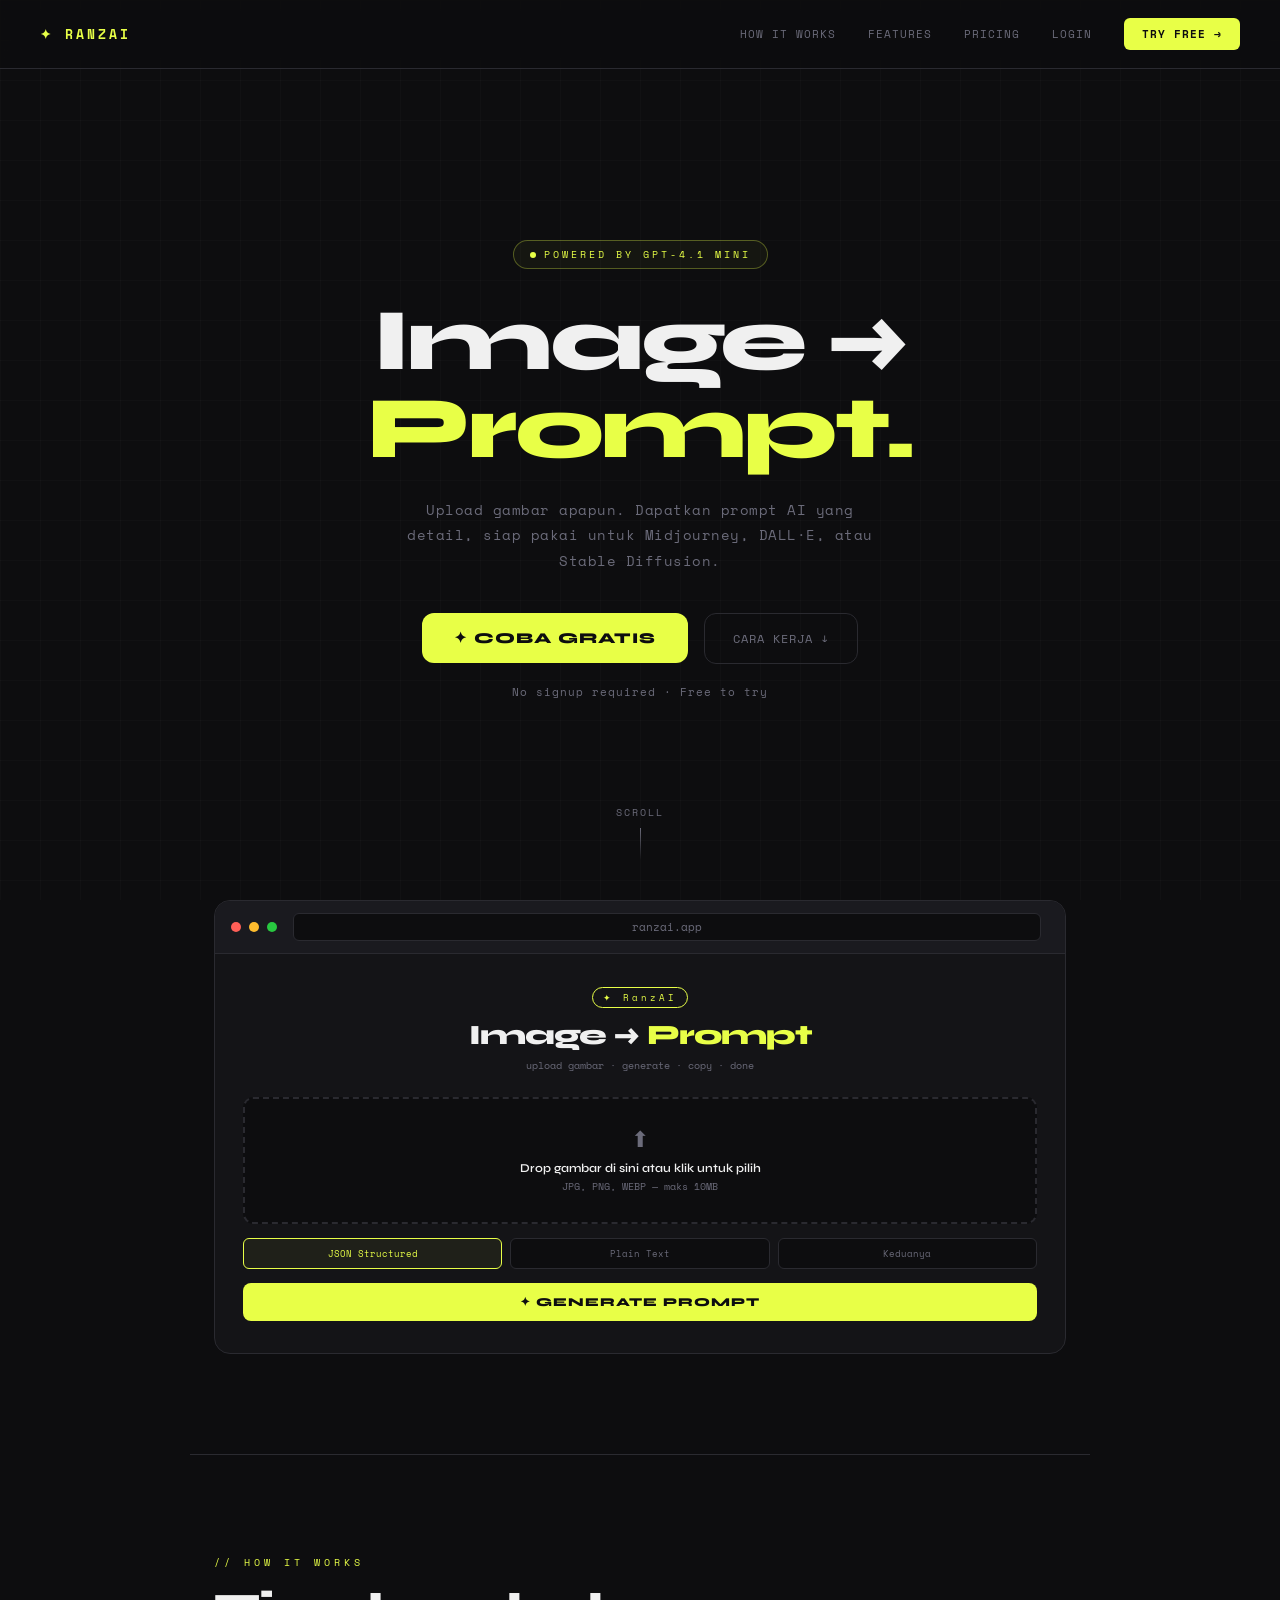
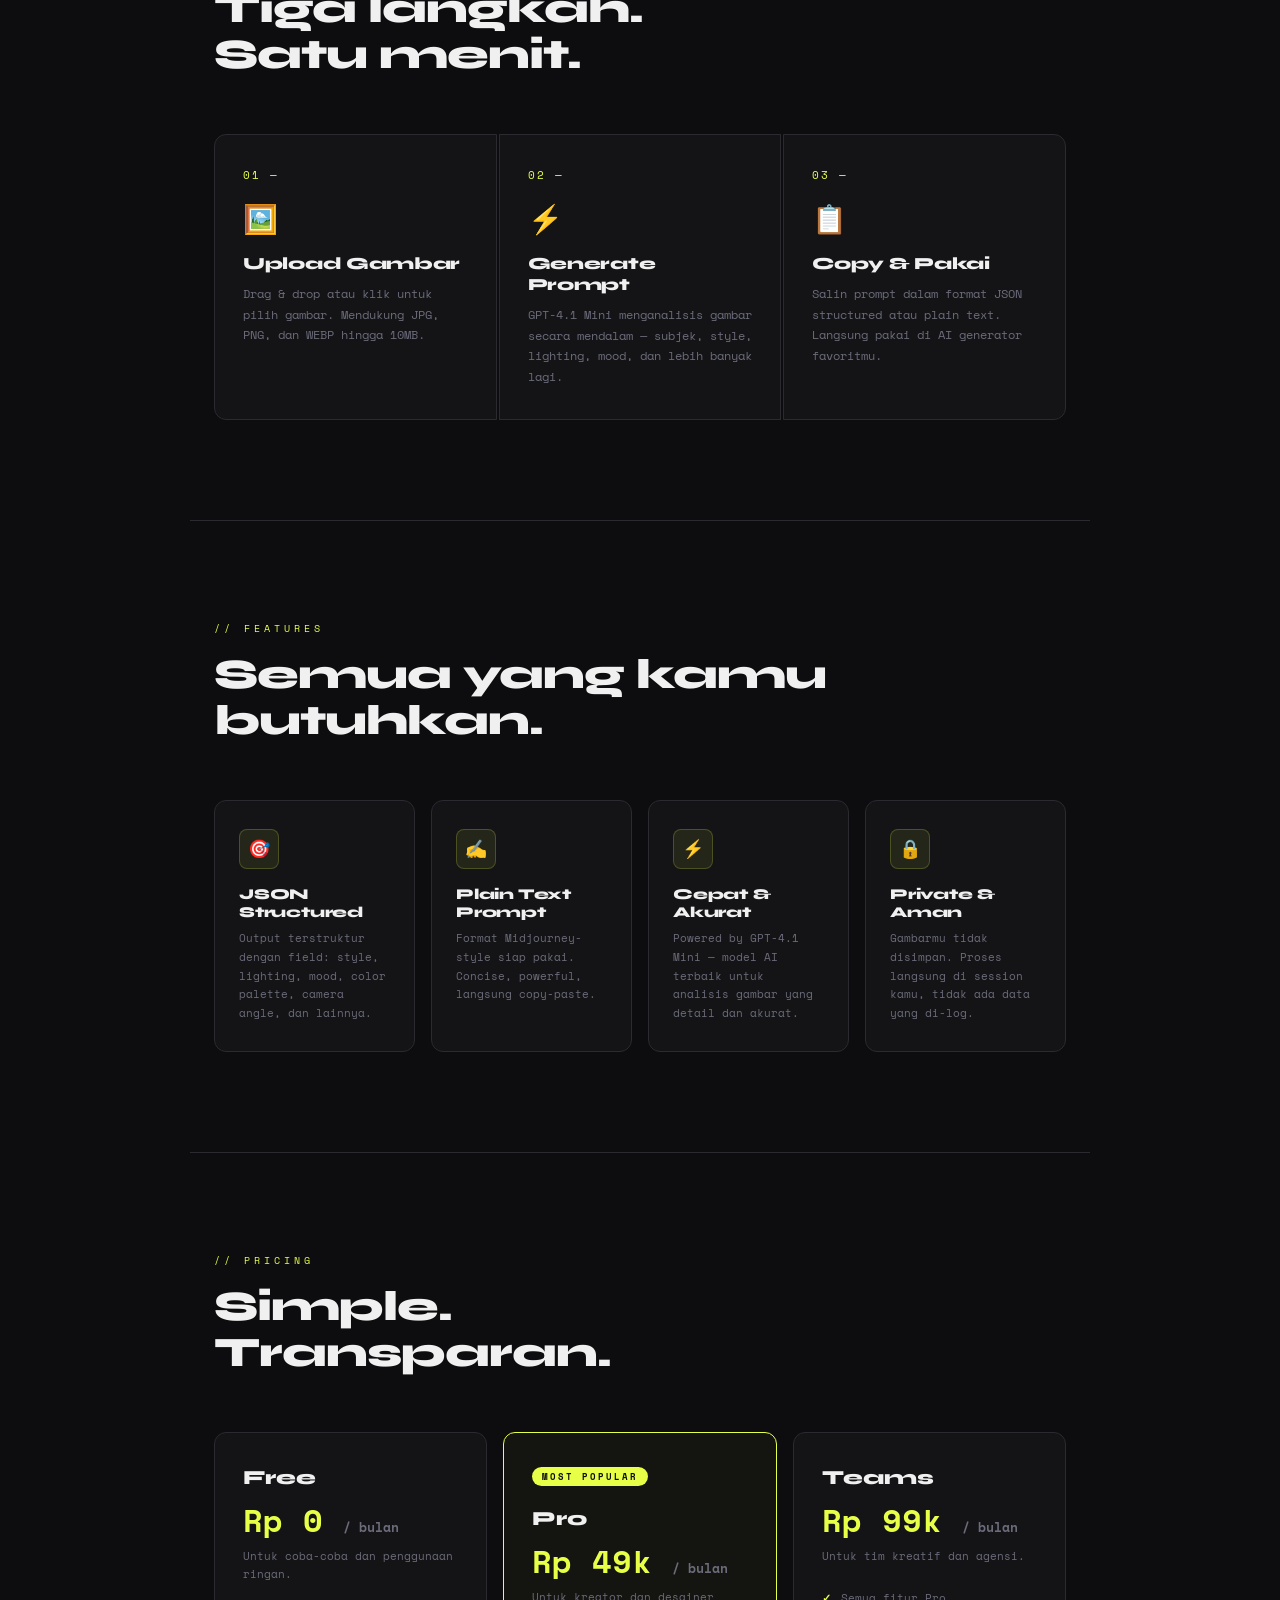
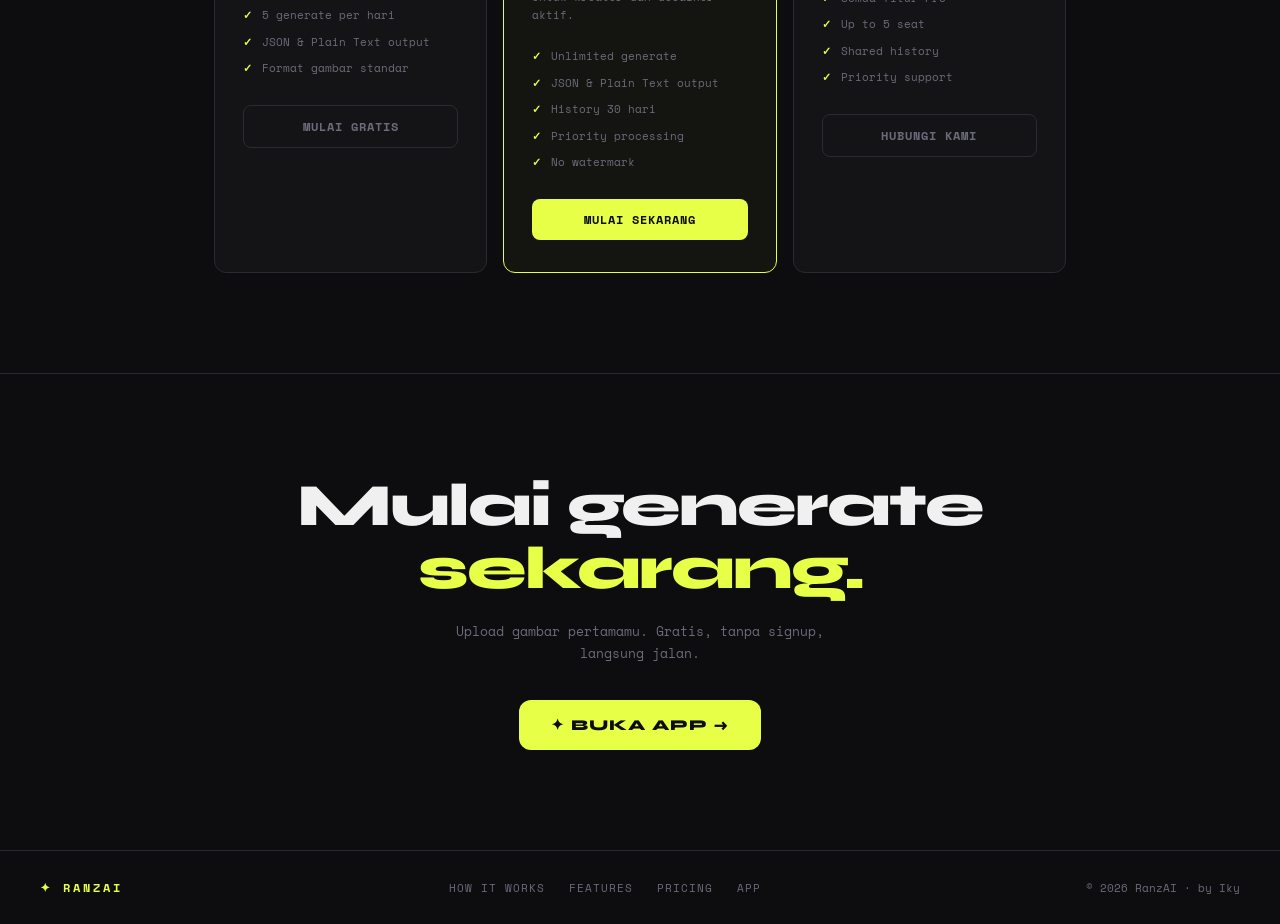
==== index.html @ b943809e "Update branding from Claude Vision to GPT-4.1 Mini" ====
<!DOCTYPE html>
<html lang="id">
<head>
<meta charset="UTF-8">
<meta name="viewport" content="width=device-width, initial-scale=1.0">
<title>RanzAI — Image Prompt Generator</title>
<link href="https://fonts.googleapis.com/css2?family=Space+Mono:wght@400;700&family=Syne:wght@400;600;800&display=swap" rel="stylesheet">
<style>
  *, *::before, *::after { box-sizing: border-box; margin: 0; padding: 0; }

  :root {
    --bg: #0d0d0f;
    --surface: #141417;
    --border: #2a2a30;
    --accent: #e8ff47;
    --text: #f0f0f0;
    --muted: #6b6b7a;
    --radius: 12px;
  }

  html { scroll-behavior: smooth; }

  body {
    background: var(--bg);
    color: var(--text);
    font-family: 'Syne', sans-serif;
    min-height: 100vh;
    overflow-x: hidden;
  }

  body::before {
    content: '';
    position: fixed;
    inset: 0;
    background-image:
      linear-gradient(rgba(255,255,255,.02) 1px, transparent 1px),
      linear-gradient(90deg, rgba(255,255,255,.02) 1px, transparent 1px);
    background-size: 40px 40px;
    pointer-events: none;
    z-index: 0;
  }

  /* NAV */
  nav {
    position: fixed;
    top: 0; left: 0; right: 0;
    z-index: 100;
    display: flex;
    align-items: center;
    justify-content: space-between;
    padding: 18px 40px;
    background: rgba(13,13,15,.85);
    backdrop-filter: blur(12px);
    border-bottom: 1px solid var(--border);
  }

  .nav-logo {
    font-family: 'Space Mono', monospace;
    font-size: 13px;
    font-weight: 700;
    letter-spacing: 3px;
    color: var(--accent);
    text-decoration: none;
    text-transform: uppercase;
  }

  .nav-links {
    display: flex;
    align-items: center;
    gap: 32px;
  }

  .nav-links a {
    font-family: 'Space Mono', monospace;
    font-size: 11px;
    letter-spacing: 1px;
    color: var(--muted);
    text-decoration: none;
    text-transform: uppercase;
    transition: color .2s;
  }

  .nav-links a:hover { color: var(--text); }

  .nav-cta {
    font-family: 'Space Mono', monospace;
    font-size: 11px;
    letter-spacing: 1px;
    background: var(--accent);
    color: #0d0d0f !important;
    padding: 8px 18px;
    border-radius: 6px;
    text-decoration: none;
    font-weight: 700;
    text-transform: uppercase;
    transition: background .2s, transform .15s;
  }

  .nav-cta:hover { background: #d4eb3a !important; transform: translateY(-1px); }

  .nav-login {
    font-family: 'Space Mono', monospace;
    font-size: 11px;
    letter-spacing: 1px;
    color: var(--muted);
    text-decoration: none;
    text-transform: uppercase;
    transition: color .2s;
  }

  .nav-login:hover { color: var(--text); }

  /* HERO */
  .hero {
    position: relative;
    z-index: 1;
    min-height: 100vh;
    display: flex;
    flex-direction: column;
    align-items: center;
    justify-content: center;
    text-align: center;
    padding: 120px 20px 80px;
  }

  .hero-badge {
    display: inline-flex;
    align-items: center;
    gap: 8px;
    font-family: 'Space Mono', monospace;
    font-size: 10px;
    letter-spacing: 3px;
    color: var(--accent);
    border: 1px solid rgba(232,255,71,.3);
    padding: 6px 16px;
    border-radius: 20px;
    margin-bottom: 28px;
    text-transform: uppercase;
    background: rgba(232,255,71,.04);
  }

  .hero-badge::before {
    content: '';
    width: 6px; height: 6px;
    background: var(--accent);
    border-radius: 50%;
    animation: pulse 2s ease-in-out infinite;
  }

  @keyframes pulse {
    0%, 100% { opacity: 1; transform: scale(1); }
    50% { opacity: .4; transform: scale(.7); }
  }

  h1 {
    font-size: clamp(42px, 9vw, 88px);
    font-weight: 800;
    line-height: 1.0;
    letter-spacing: -3px;
    margin-bottom: 24px;
  }

  h1 em {
    font-style: normal;
    color: var(--accent);
    position: relative;
    display: inline-block;
  }

  /* Strikethrough arrow on "Image" */
  .hero-sub {
    font-family: 'Space Mono', monospace;
    font-size: 14px;
    color: var(--muted);
    line-height: 1.8;
    max-width: 480px;
    margin: 0 auto 40px;
    letter-spacing: .5px;
  }

  .hero-actions {
    display: flex;
    align-items: center;
    gap: 16px;
    flex-wrap: wrap;
    justify-content: center;
  }

  .btn-primary {
    display: inline-flex;
    align-items: center;
    gap: 10px;
    background: var(--accent);
    color: #0d0d0f;
    border: none;
    border-radius: var(--radius);
    padding: 16px 32px;
    font-family: 'Syne', sans-serif;
    font-size: 15px;
    font-weight: 800;
    letter-spacing: 1px;
    text-decoration: none;
    text-transform: uppercase;
    cursor: pointer;
    transition: background .2s, transform .15s;
  }

  .btn-primary:hover { background: #d4eb3a; transform: translateY(-2px); }

  .btn-ghost {
    display: inline-flex;
    align-items: center;
    gap: 8px;
    background: transparent;
    color: var(--muted);
    border: 1px solid var(--border);
    border-radius: var(--radius);
    padding: 16px 28px;
    font-family: 'Space Mono', monospace;
    font-size: 12px;
    letter-spacing: 1px;
    text-decoration: none;
    text-transform: uppercase;
    transition: border-color .2s, color .2s;
  }

  .btn-ghost:hover { border-color: var(--accent); color: var(--accent); }

  .hero-note {
    margin-top: 20px;
    font-family: 'Space Mono', monospace;
    font-size: 11px;
    color: var(--muted);
    letter-spacing: 1px;
  }

  /* SCROLL INDICATOR */
  .scroll-hint {
    position: absolute;
    bottom: 40px;
    left: 50%;
    transform: translateX(-50%);
    display: flex;
    flex-direction: column;
    align-items: center;
    gap: 8px;
    font-family: 'Space Mono', monospace;
    font-size: 10px;
    letter-spacing: 2px;
    color: var(--muted);
    text-transform: uppercase;
    animation: bob 2.5s ease-in-out infinite;
  }

  @keyframes bob {
    0%, 100% { transform: translateX(-50%) translateY(0); }
    50% { transform: translateX(-50%) translateY(6px); }
  }

  .scroll-hint::after {
    content: '';
    width: 1px;
    height: 32px;
    background: linear-gradient(to bottom, var(--muted), transparent);
  }

  /* SECTION */
  section {
    position: relative;
    z-index: 1;
    max-width: 900px;
    margin: 0 auto;
    padding: 100px 24px;
  }

  .section-label {
    font-family: 'Space Mono', monospace;
    font-size: 10px;
    letter-spacing: 4px;
    color: var(--accent);
    text-transform: uppercase;
    margin-bottom: 16px;
  }

  .section-title {
    font-size: clamp(28px, 4vw, 42px);
    font-weight: 800;
    letter-spacing: -1px;
    line-height: 1.1;
    margin-bottom: 56px;
  }

  /* HOW IT WORKS */
  .steps {
    display: grid;
    grid-template-columns: repeat(auto-fit, minmax(220px, 1fr));
    gap: 2px;
  }

  .step {
    background: var(--surface);
    border: 1px solid var(--border);
    padding: 32px 28px;
    position: relative;
    transition: border-color .2s;
  }

  .step:first-child { border-radius: var(--radius) 0 0 var(--radius); }
  .step:last-child { border-radius: 0 var(--radius) var(--radius) 0; }

  .step:hover { border-color: rgba(232,255,71,.3); }

  .step-num {
    font-family: 'Space Mono', monospace;
    font-size: 11px;
    letter-spacing: 2px;
    color: var(--accent);
    margin-bottom: 20px;
    display: block;
  }

  .step-icon {
    font-size: 28px;
    margin-bottom: 16px;
    display: block;
  }

  .step h3 {
    font-size: 17px;
    font-weight: 800;
    margin-bottom: 10px;
    letter-spacing: -.3px;
  }

  .step p {
    font-family: 'Space Mono', monospace;
    font-size: 12px;
    color: var(--muted);
    line-height: 1.7;
  }

  /* DIVIDER */
  .divider {
    position: relative;
    z-index: 1;
    height: 1px;
    background: var(--border);
    max-width: 900px;
    margin: 0 auto;
  }

  /* FEATURES */
  .features {
    display: grid;
    grid-template-columns: repeat(auto-fit, minmax(200px, 1fr));
    gap: 16px;
  }

  .feature {
    background: var(--surface);
    border: 1px solid var(--border);
    border-radius: var(--radius);
    padding: 28px 24px;
    transition: border-color .2s, transform .2s;
  }

  .feature:hover {
    border-color: rgba(232,255,71,.25);
    transform: translateY(-3px);
  }

  .feature-icon {
    width: 40px; height: 40px;
    background: rgba(232,255,71,.08);
    border: 1px solid rgba(232,255,71,.2);
    border-radius: 8px;
    display: flex;
    align-items: center;
    justify-content: center;
    font-size: 18px;
    margin-bottom: 16px;
  }

  .feature h3 {
    font-size: 15px;
    font-weight: 800;
    margin-bottom: 8px;
    letter-spacing: -.2px;
  }

  .feature p {
    font-family: 'Space Mono', monospace;
    font-size: 11px;
    color: var(--muted);
    line-height: 1.7;
  }

  /* PREVIEW / MOCKUP */
  .mockup-wrap {
    margin-top: 0;
    background: var(--surface);
    border: 1px solid var(--border);
    border-radius: 16px;
    overflow: hidden;
  }

  .mockup-bar {
    display: flex;
    align-items: center;
    gap: 8px;
    padding: 12px 16px;
    border-bottom: 1px solid var(--border);
    background: #1a1a1f;
  }

  .mockup-dot {
    width: 10px; height: 10px;
    border-radius: 50%;
  }

  .mockup-dot:nth-child(1) { background: #ff5f57; }
  .mockup-dot:nth-child(2) { background: #febc2e; }
  .mockup-dot:nth-child(3) { background: #28c840; }

  .mockup-url {
    flex: 1;
    background: #0d0d0f;
    border: 1px solid var(--border);
    border-radius: 6px;
    padding: 5px 12px;
    font-family: 'Space Mono', monospace;
    font-size: 11px;
    color: var(--muted);
    text-align: center;
    margin: 0 8px;
  }

  .mockup-body {
    padding: 32px 28px;
  }

  .mock-header {
    text-align: center;
    margin-bottom: 24px;
  }

  .mock-badge {
    display: inline-block;
    font-family: 'Space Mono', monospace;
    font-size: 9px;
    letter-spacing: 3px;
    color: var(--accent);
    border: 1px solid var(--accent);
    padding: 3px 10px;
    border-radius: 20px;
    margin-bottom: 10px;
  }

  .mock-title {
    font-size: 28px;
    font-weight: 800;
    letter-spacing: -1px;
  }

  .mock-title span { color: var(--accent); }

  .mock-sub {
    font-family: 'Space Mono', monospace;
    font-size: 10px;
    color: var(--muted);
    margin-top: 6px;
  }

  .mock-upload {
    background: #0d0d0f;
    border: 2px dashed var(--border);
    border-radius: 10px;
    padding: 28px;
    text-align: center;
    margin-bottom: 14px;
  }

  .mock-upload-icon {
    font-size: 22px;
    margin-bottom: 8px;
    display: block;
    color: var(--muted);
  }

  .mock-upload-text {
    font-size: 12px;
    font-weight: 600;
    color: var(--text);
    margin-bottom: 4px;
  }

  .mock-upload-hint {
    font-family: 'Space Mono', monospace;
    font-size: 10px;
    color: var(--muted);
  }

  .mock-formats {
    display: flex;
    gap: 8px;
    margin-bottom: 14px;
  }

  .mock-fmt {
    flex: 1;
    background: #0d0d0f;
    border: 1px solid var(--border);
    border-radius: 6px;
    padding: 8px;
    font-family: 'Space Mono', monospace;
    font-size: 9px;
    color: var(--muted);
    text-align: center;
  }

  .mock-fmt.active {
    border-color: var(--accent);
    color: var(--accent);
    background: rgba(232,255,71,.05);
  }

  .mock-btn {
    width: 100%;
    background: var(--accent);
    color: #0d0d0f;
    border: none;
    border-radius: 8px;
    padding: 12px;
    font-family: 'Syne', sans-serif;
    font-size: 12px;
    font-weight: 800;
    letter-spacing: 1px;
    text-transform: uppercase;
    text-align: center;
  }

  /* PRICING */
  .pricing-grid {
    display: grid;
    grid-template-columns: repeat(auto-fit, minmax(240px, 1fr));
    gap: 16px;
  }

  .price-card {
    background: var(--surface);
    border: 1px solid var(--border);
    border-radius: var(--radius);
    padding: 32px 28px;
    position: relative;
    transition: border-color .2s;
  }

  .price-card.featured {
    border-color: var(--accent);
    background: rgba(232,255,71,.03);
  }

  .price-tag {
    display: inline-block;
    font-family: 'Space Mono', monospace;
    font-size: 9px;
    letter-spacing: 2px;
    background: var(--accent);
    color: #0d0d0f;
    padding: 3px 10px;
    border-radius: 20px;
    margin-bottom: 20px;
    text-transform: uppercase;
    font-weight: 700;
  }

  .price-name {
    font-size: 20px;
    font-weight: 800;
    margin-bottom: 6px;
  }

  .price-amount {
    font-family: 'Space Mono', monospace;
    font-size: 32px;
    font-weight: 700;
    color: var(--accent);
    margin-bottom: 4px;
  }

  .price-amount span {
    font-size: 13px;
    color: var(--muted);
  }

  .price-desc {
    font-family: 'Space Mono', monospace;
    font-size: 11px;
    color: var(--muted);
    margin-bottom: 24px;
    line-height: 1.6;
  }

  .price-features {
    list-style: none;
    display: flex;
    flex-direction: column;
    gap: 10px;
    margin-bottom: 28px;
  }

  .price-features li {
    font-family: 'Space Mono', monospace;
    font-size: 11px;
    color: var(--muted);
    display: flex;
    align-items: flex-start;
    gap: 10px;
    line-height: 1.5;
  }

  .price-features li::before {
    content: '✓';
    color: var(--accent);
    font-weight: 700;
    flex-shrink: 0;
  }

  .price-btn {
    display: block;
    text-align: center;
    padding: 12px;
    border-radius: 8px;
    font-family: 'Space Mono', monospace;
    font-size: 12px;
    font-weight: 700;
    letter-spacing: 1px;
    text-transform: uppercase;
    text-decoration: none;
    transition: all .2s;
  }

  .price-btn-primary {
    background: var(--accent);
    color: #0d0d0f;
  }

  .price-btn-primary:hover { background: #d4eb3a; }

  .price-btn-ghost {
    background: transparent;
    color: var(--muted);
    border: 1px solid var(--border);
  }

  .price-btn-ghost:hover { border-color: var(--accent); color: var(--accent); }

  /* CTA SECTION */
  .cta-section {
    position: relative;
    z-index: 1;
    text-align: center;
    padding: 100px 24px;
    border-top: 1px solid var(--border);
  }

  .cta-section h2 {
    font-size: clamp(32px, 6vw, 60px);
    font-weight: 800;
    letter-spacing: -2px;
    line-height: 1.05;
    margin-bottom: 20px;
  }

  .cta-section h2 em {
    font-style: normal;
    color: var(--accent);
  }

  .cta-section p {
    font-family: 'Space Mono', monospace;
    font-size: 13px;
    color: var(--muted);
    margin-bottom: 36px;
    max-width: 400px;
    margin-left: auto;
    margin-right: auto;
    line-height: 1.7;
  }

  /* FOOTER */
  footer {
    position: relative;
    z-index: 1;
    border-top: 1px solid var(--border);
    padding: 28px 40px;
    display: flex;
    align-items: center;
    justify-content: space-between;
    flex-wrap: wrap;
    gap: 12px;
  }

  .footer-logo {
    font-family: 'Space Mono', monospace;
    font-size: 12px;
    font-weight: 700;
    letter-spacing: 3px;
    color: var(--accent);
    text-transform: uppercase;
  }

  .footer-copy {
    font-family: 'Space Mono', monospace;
    font-size: 11px;
    color: var(--muted);
  }

  .footer-links {
    display: flex;
    gap: 24px;
  }

  .footer-links a {
    font-family: 'Space Mono', monospace;
    font-size: 11px;
    color: var(--muted);
    text-decoration: none;
    letter-spacing: 1px;
    text-transform: uppercase;
    transition: color .2s;
  }

  .footer-links a:hover { color: var(--accent); }

  /* RESPONSIVE */
  @media (max-width: 640px) {
    nav { padding: 16px 20px; }
    .nav-links { gap: 16px; }
    .nav-links a:not(.nav-cta) { display: none; }
    footer { padding: 24px 20px; flex-direction: column; text-align: center; }
    .step:first-child { border-radius: var(--radius) var(--radius) 0 0; }
    .step:last-child { border-radius: 0 0 var(--radius) var(--radius); }
    .steps { gap: 0; }
  }
</style>
</head>
<body>

<!-- NAV -->
<nav>
  <a href="#" class="nav-logo">✦ RanzAI</a>
  <div class="nav-links">
    <a href="#how">How it works</a>
    <a href="#features">Features</a>
    <a href="#pricing">Pricing</a>
    <a href="auth/login.html" class="nav-login">Login</a>
    <a href="app.html" class="nav-cta">Try Free →</a>
  </div>
</nav>

<!-- HERO -->
<div class="hero">
  <div class="hero-badge">Powered by GPT-4.1 Mini</div>
  <h1>Image →<br><em>Prompt.</em></h1>
  <p class="hero-sub">
    Upload gambar apapun. Dapatkan prompt AI yang detail, siap pakai untuk Midjourney, DALL·E, atau Stable Diffusion.
  </p>
  <div class="hero-actions">
    <a href="app.html" class="btn-primary">✦ Coba Gratis</a>
    <a href="#how" class="btn-ghost">Cara Kerja ↓</a>
  </div>
  <p class="hero-note">No signup required · Free to try</p>
  <div class="scroll-hint">Scroll</div>
</div>

<!-- APP MOCKUP -->
<section style="padding-top: 0; padding-bottom: 100px;">
  <div class="mockup-wrap">
    <div class="mockup-bar">
      <div class="mockup-dot"></div>
      <div class="mockup-dot"></div>
      <div class="mockup-dot"></div>
      <div class="mockup-url">ranzai.app</div>
    </div>
    <div class="mockup-body">
      <div class="mock-header">
        <div class="mock-badge">✦ RanzAI</div>
        <div class="mock-title">Image → <span>Prompt</span></div>
        <div class="mock-sub">upload gambar · generate · copy · done</div>
      </div>
      <div class="mock-upload">
        <span class="mock-upload-icon">⬆</span>
        <div class="mock-upload-text">Drop gambar di sini atau klik untuk pilih</div>
        <div class="mock-upload-hint">JPG, PNG, WEBP — maks 10MB</div>
      </div>
      <div class="mock-formats">
        <div class="mock-fmt active">JSON Structured</div>
        <div class="mock-fmt">Plain Text</div>
        <div class="mock-fmt">Keduanya</div>
      </div>
      <div class="mock-btn">✦ Generate Prompt</div>
    </div>
  </div>
</section>

<div class="divider"></div>

<!-- HOW IT WORKS -->
<section id="how">
  <div class="section-label">// How it works</div>
  <div class="section-title">Tiga langkah.<br>Satu menit.</div>
  <div class="steps">
    <div class="step">
      <span class="step-num">01 —</span>
      <span class="step-icon">🖼️</span>
      <h3>Upload Gambar</h3>
      <p>Drag & drop atau klik untuk pilih gambar. Mendukung JPG, PNG, dan WEBP hingga 10MB.</p>
    </div>
    <div class="step">
      <span class="step-num">02 —</span>
      <span class="step-icon">⚡</span>
      <h3>Generate Prompt</h3>
      <p>GPT-4.1 Mini menganalisis gambar secara mendalam — subjek, style, lighting, mood, dan lebih banyak lagi.</p>
    </div>
    <div class="step">
      <span class="step-num">03 —</span>
      <span class="step-icon">📋</span>
      <h3>Copy & Pakai</h3>
      <p>Salin prompt dalam format JSON structured atau plain text. Langsung pakai di AI generator favoritmu.</p>
    </div>
  </div>
</section>

<div class="divider"></div>

<!-- FEATURES -->
<section id="features">
  <div class="section-label">// Features</div>
  <div class="section-title">Semua yang kamu<br>butuhkan.</div>
  <div class="features">
    <div class="feature">
      <div class="feature-icon">🎯</div>
      <h3>JSON Structured</h3>
      <p>Output terstruktur dengan field: style, lighting, mood, color palette, camera angle, dan lainnya.</p>
    </div>
    <div class="feature">
      <div class="feature-icon">✍️</div>
      <h3>Plain Text Prompt</h3>
      <p>Format Midjourney-style siap pakai. Concise, powerful, langsung copy-paste.</p>
    </div>
    <div class="feature">
      <div class="feature-icon">⚡</div>
      <h3>Cepat & Akurat</h3>
      <p>Powered by GPT-4.1 Mini — model AI terbaik untuk analisis gambar yang detail dan akurat.</p>
    </div>
    <div class="feature">
      <div class="feature-icon">🔒</div>
      <h3>Private & Aman</h3>
      <p>Gambarmu tidak disimpan. Proses langsung di session kamu, tidak ada data yang di-log.</p>
    </div>
  </div>
</section>

<div class="divider"></div>

<!-- PRICING -->
<section id="pricing">
  <div class="section-label">// Pricing</div>
  <div class="section-title">Simple.<br>Transparan.</div>
  <div class="pricing-grid">
    <div class="price-card">
      <div class="price-name">Free</div>
      <div class="price-amount">Rp 0 <span>/ bulan</span></div>
      <div class="price-desc">Untuk coba-coba dan penggunaan ringan.</div>
      <ul class="price-features">
        <li>5 generate per hari</li>
        <li>JSON & Plain Text output</li>
        <li>Format gambar standar</li>
      </ul>
      <a href="app.html" class="price-btn price-btn-ghost">Mulai Gratis</a>
    </div>
    <div class="price-card featured">
      <div class="price-tag">Most Popular</div>
      <div class="price-name">Pro</div>
      <div class="price-amount">Rp 49k <span>/ bulan</span></div>
      <div class="price-desc">Untuk kreator dan desainer aktif.</div>
      <ul class="price-features">
        <li>Unlimited generate</li>
        <li>JSON & Plain Text output</li>
        <li>History 30 hari</li>
        <li>Priority processing</li>
        <li>No watermark</li>
      </ul>
      <a href="app.html" class="price-btn price-btn-primary">Mulai Sekarang</a>
    </div>
    <div class="price-card">
      <div class="price-name">Teams</div>
      <div class="price-amount">Rp 99k <span>/ bulan</span></div>
      <div class="price-desc">Untuk tim kreatif dan agensi.</div>
      <ul class="price-features">
        <li>Semua fitur Pro</li>
        <li>Up to 5 seat</li>
        <li>Shared history</li>
        <li>Priority support</li>
      </ul>
      <a href="app.html" class="price-btn price-btn-ghost">Hubungi Kami</a>
    </div>
  </div>
</section>

<!-- CTA -->
<div class="cta-section">
  <h2>Mulai generate<br><em>sekarang.</em></h2>
  <p>Upload gambar pertamamu. Gratis, tanpa signup, langsung jalan.</p>
  <a href="app.html" class="btn-primary">✦ Buka App →</a>
</div>

<!-- FOOTER -->
<footer>
  <div class="footer-logo">✦ RanzAI</div>
  <div class="footer-links">
    <a href="#how">How it works</a>
    <a href="#features">Features</a>
    <a href="#pricing">Pricing</a>
    <a href="app.html">App</a>
  </div>
  <div class="footer-copy">© 2026 RanzAI · by Iky</div>
</footer>

</body>
</html>
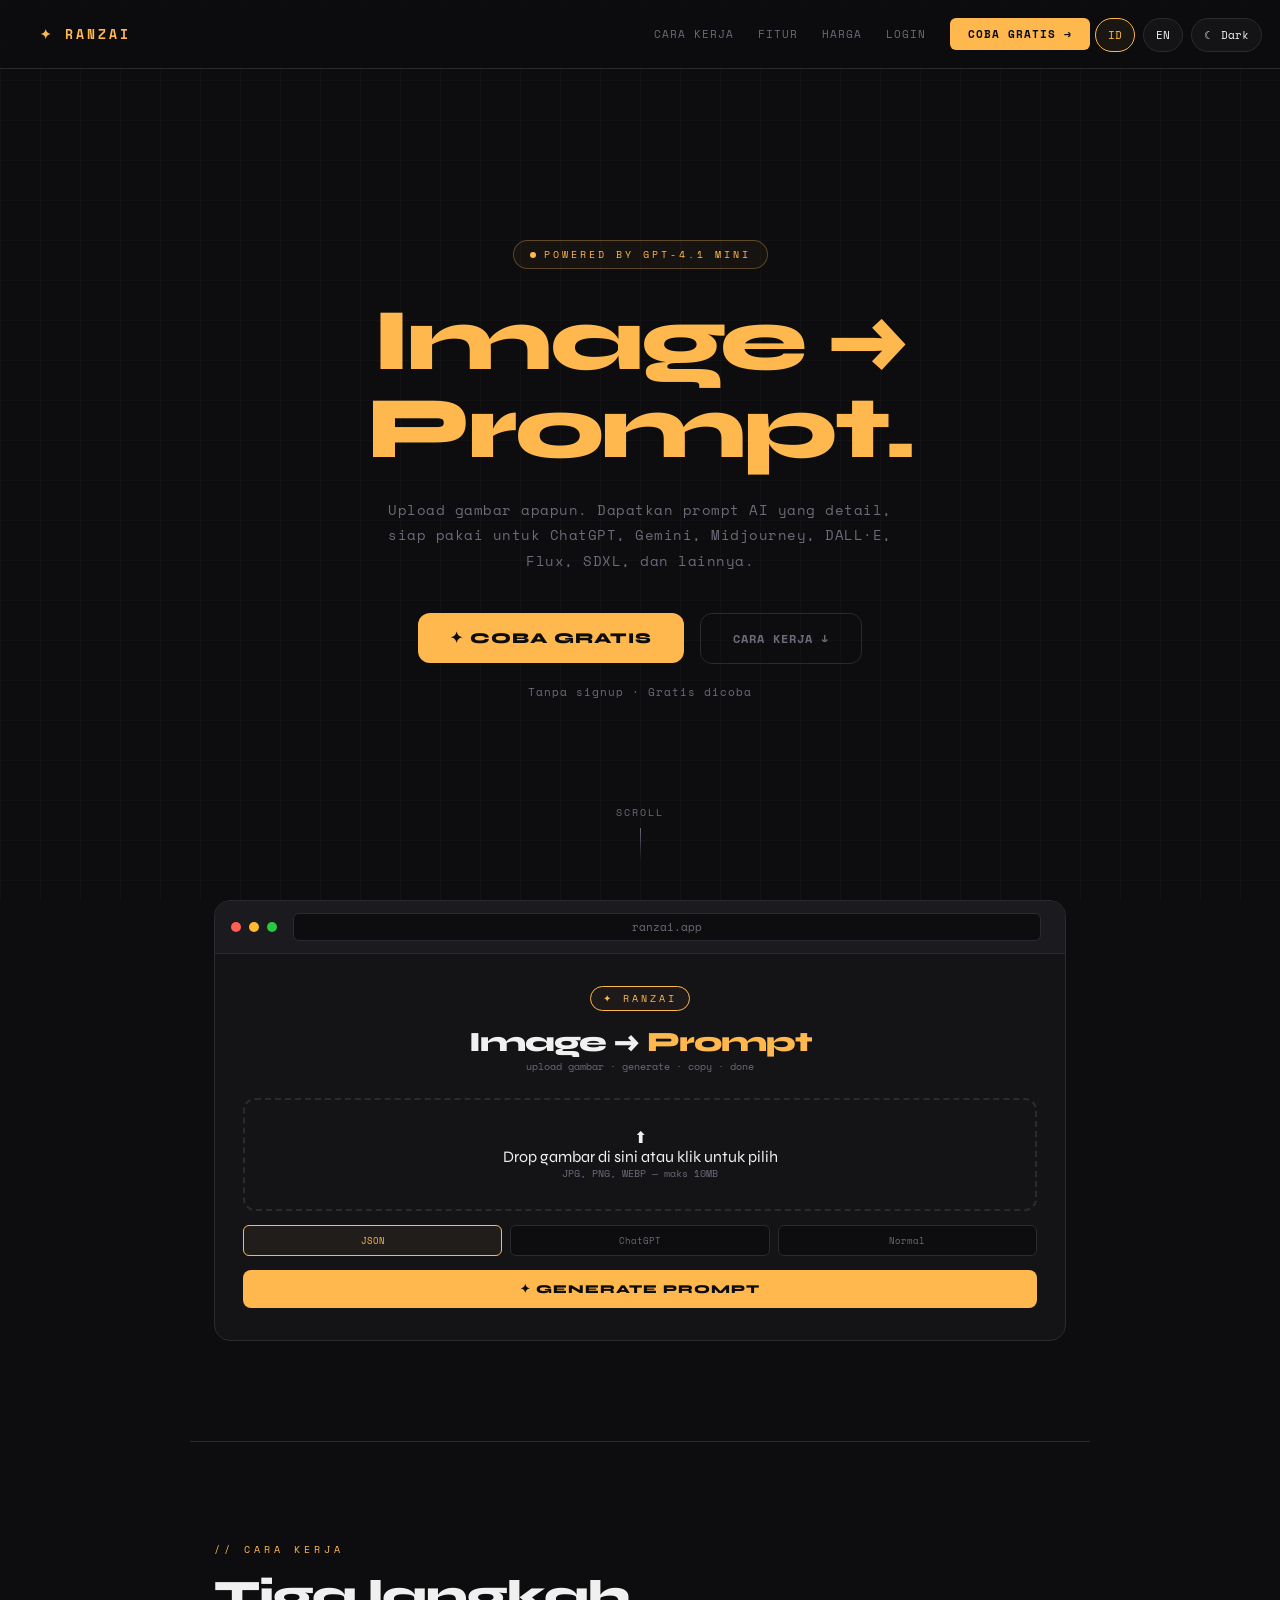
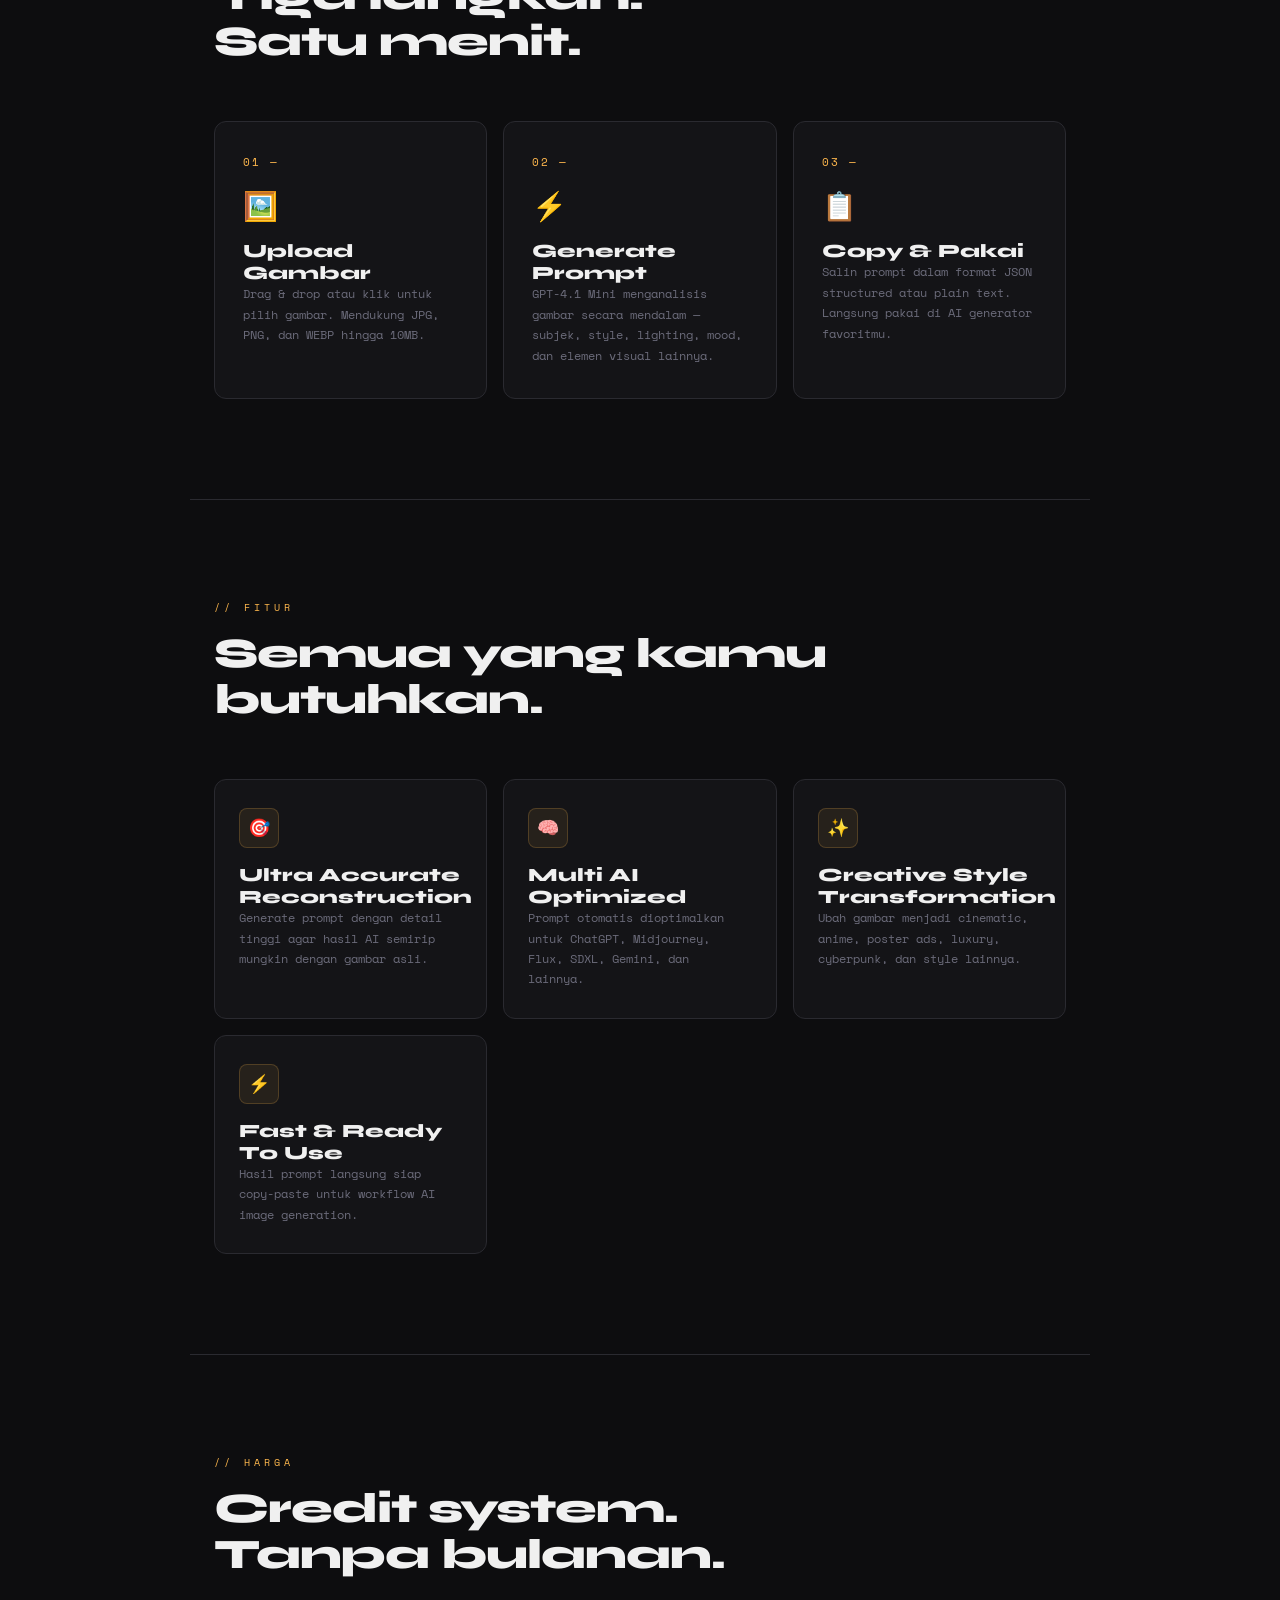
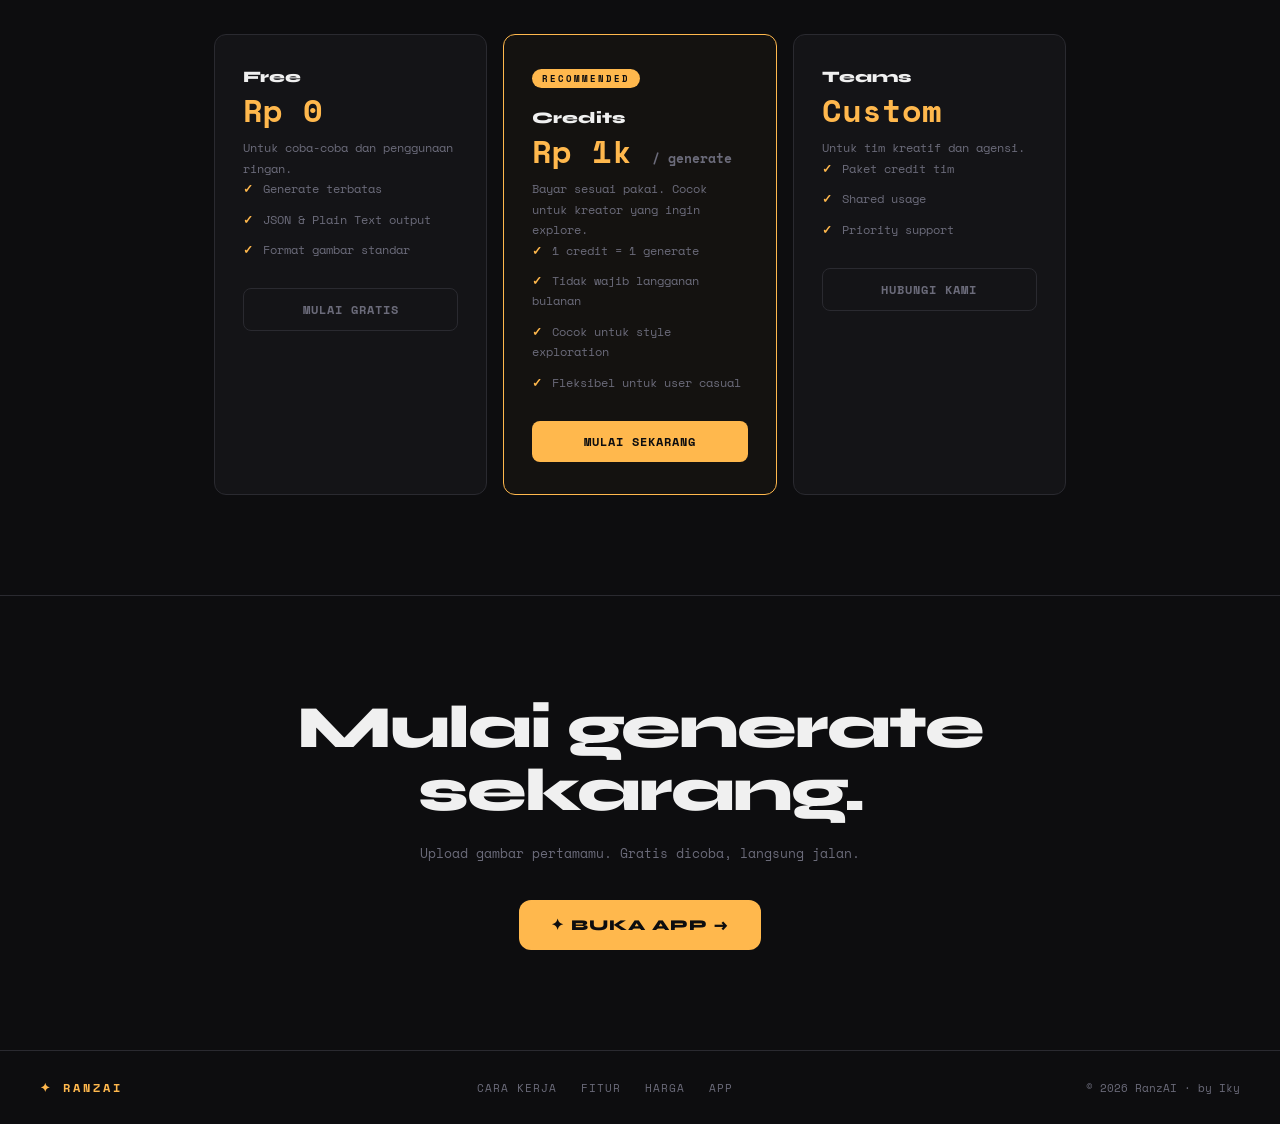
==== commit 46cab49e: "Refactor feature section in index.html" ====
--- a/index.html
+++ b/index.html
@@ -1,932 +1,176 @@
 <!DOCTYPE html>
-<html lang="id">
+<html lang="id" data-theme="dark">
 <head>
 <meta charset="UTF-8">
 <meta name="viewport" content="width=device-width, initial-scale=1.0">
 <title>RanzAI — Image Prompt Generator</title>
 <link href="https://fonts.googleapis.com/css2?family=Space+Mono:wght@400;700&family=Syne:wght@400;600;800&display=swap" rel="stylesheet">
-<style>
-  *, *::before, *::after { box-sizing: border-box; margin: 0; padding: 0; }
-
-  :root {
-    --bg: #0d0d0f;
-    --surface: #141417;
-    --border: #2a2a30;
-    --accent: #e8ff47;
-    --text: #f0f0f0;
-    --muted: #6b6b7a;
-    --radius: 12px;
-  }
-
-  html { scroll-behavior: smooth; }
-
-  body {
-    background: var(--bg);
-    color: var(--text);
-    font-family: 'Syne', sans-serif;
-    min-height: 100vh;
-    overflow-x: hidden;
-  }
-
-  body::before {
-    content: '';
-    position: fixed;
-    inset: 0;
-    background-image:
-      linear-gradient(rgba(255,255,255,.02) 1px, transparent 1px),
-      linear-gradient(90deg, rgba(255,255,255,.02) 1px, transparent 1px);
-    background-size: 40px 40px;
-    pointer-events: none;
-    z-index: 0;
-  }
-
-  /* NAV */
-  nav {
-    position: fixed;
-    top: 0; left: 0; right: 0;
-    z-index: 100;
-    display: flex;
-    align-items: center;
-    justify-content: space-between;
-    padding: 18px 40px;
-    background: rgba(13,13,15,.85);
-    backdrop-filter: blur(12px);
-    border-bottom: 1px solid var(--border);
-  }
-
-  .nav-logo {
-    font-family: 'Space Mono', monospace;
-    font-size: 13px;
-    font-weight: 700;
-    letter-spacing: 3px;
-    color: var(--accent);
-    text-decoration: none;
-    text-transform: uppercase;
-  }
-
-  .nav-links {
-    display: flex;
-    align-items: center;
-    gap: 32px;
-  }
-
-  .nav-links a {
-    font-family: 'Space Mono', monospace;
-    font-size: 11px;
-    letter-spacing: 1px;
-    color: var(--muted);
-    text-decoration: none;
-    text-transform: uppercase;
-    transition: color .2s;
-  }
-
-  .nav-links a:hover { color: var(--text); }
-
-  .nav-cta {
-    font-family: 'Space Mono', monospace;
-    font-size: 11px;
-    letter-spacing: 1px;
-    background: var(--accent);
-    color: #0d0d0f !important;
-    padding: 8px 18px;
-    border-radius: 6px;
-    text-decoration: none;
-    font-weight: 700;
-    text-transform: uppercase;
-    transition: background .2s, transform .15s;
-  }
-
-  .nav-cta:hover { background: #d4eb3a !important; transform: translateY(-1px); }
-
-  .nav-login {
-    font-family: 'Space Mono', monospace;
-    font-size: 11px;
-    letter-spacing: 1px;
-    color: var(--muted);
-    text-decoration: none;
-    text-transform: uppercase;
-    transition: color .2s;
-  }
-
-  .nav-login:hover { color: var(--text); }
-
-  /* HERO */
-  .hero {
-    position: relative;
-    z-index: 1;
-    min-height: 100vh;
-    display: flex;
-    flex-direction: column;
-    align-items: center;
-    justify-content: center;
-    text-align: center;
-    padding: 120px 20px 80px;
-  }
-
-  .hero-badge {
-    display: inline-flex;
-    align-items: center;
-    gap: 8px;
-    font-family: 'Space Mono', monospace;
-    font-size: 10px;
-    letter-spacing: 3px;
-    color: var(--accent);
-    border: 1px solid rgba(232,255,71,.3);
-    padding: 6px 16px;
-    border-radius: 20px;
-    margin-bottom: 28px;
-    text-transform: uppercase;
-    background: rgba(232,255,71,.04);
-  }
-
-  .hero-badge::before {
-    content: '';
-    width: 6px; height: 6px;
-    background: var(--accent);
-    border-radius: 50%;
-    animation: pulse 2s ease-in-out infinite;
-  }
-
-  @keyframes pulse {
-    0%, 100% { opacity: 1; transform: scale(1); }
-    50% { opacity: .4; transform: scale(.7); }
-  }
-
-  h1 {
-    font-size: clamp(42px, 9vw, 88px);
-    font-weight: 800;
-    line-height: 1.0;
-    letter-spacing: -3px;
-    margin-bottom: 24px;
-  }
-
-  h1 em {
-    font-style: normal;
-    color: var(--accent);
-    position: relative;
-    display: inline-block;
-  }
-
-  /* Strikethrough arrow on "Image" */
-  .hero-sub {
-    font-family: 'Space Mono', monospace;
-    font-size: 14px;
-    color: var(--muted);
-    line-height: 1.8;
-    max-width: 480px;
-    margin: 0 auto 40px;
-    letter-spacing: .5px;
-  }
-
-  .hero-actions {
-    display: flex;
-    align-items: center;
-    gap: 16px;
-    flex-wrap: wrap;
-    justify-content: center;
-  }
-
-  .btn-primary {
-    display: inline-flex;
-    align-items: center;
-    gap: 10px;
-    background: var(--accent);
-    color: #0d0d0f;
-    border: none;
-    border-radius: var(--radius);
-    padding: 16px 32px;
-    font-family: 'Syne', sans-serif;
-    font-size: 15px;
-    font-weight: 800;
-    letter-spacing: 1px;
-    text-decoration: none;
-    text-transform: uppercase;
-    cursor: pointer;
-    transition: background .2s, transform .15s;
-  }
-
-  .btn-primary:hover { background: #d4eb3a; transform: translateY(-2px); }
-
-  .btn-ghost {
-    display: inline-flex;
-    align-items: center;
-    gap: 8px;
-    background: transparent;
-    color: var(--muted);
-    border: 1px solid var(--border);
-    border-radius: var(--radius);
-    padding: 16px 28px;
-    font-family: 'Space Mono', monospace;
-    font-size: 12px;
-    letter-spacing: 1px;
-    text-decoration: none;
-    text-transform: uppercase;
-    transition: border-color .2s, color .2s;
-  }
-
-  .btn-ghost:hover { border-color: var(--accent); color: var(--accent); }
-
-  .hero-note {
-    margin-top: 20px;
-    font-family: 'Space Mono', monospace;
-    font-size: 11px;
-    color: var(--muted);
-    letter-spacing: 1px;
-  }
-
-  /* SCROLL INDICATOR */
-  .scroll-hint {
-    position: absolute;
-    bottom: 40px;
-    left: 50%;
-    transform: translateX(-50%);
-    display: flex;
-    flex-direction: column;
-    align-items: center;
-    gap: 8px;
-    font-family: 'Space Mono', monospace;
-    font-size: 10px;
-    letter-spacing: 2px;
-    color: var(--muted);
-    text-transform: uppercase;
-    animation: bob 2.5s ease-in-out infinite;
-  }
-
-  @keyframes bob {
-    0%, 100% { transform: translateX(-50%) translateY(0); }
-    50% { transform: translateX(-50%) translateY(6px); }
-  }
-
-  .scroll-hint::after {
-    content: '';
-    width: 1px;
-    height: 32px;
-    background: linear-gradient(to bottom, var(--muted), transparent);
-  }
-
-  /* SECTION */
-  section {
-    position: relative;
-    z-index: 1;
-    max-width: 900px;
-    margin: 0 auto;
-    padding: 100px 24px;
-  }
-
-  .section-label {
-    font-family: 'Space Mono', monospace;
-    font-size: 10px;
-    letter-spacing: 4px;
-    color: var(--accent);
-    text-transform: uppercase;
-    margin-bottom: 16px;
-  }
-
-  .section-title {
-    font-size: clamp(28px, 4vw, 42px);
-    font-weight: 800;
-    letter-spacing: -1px;
-    line-height: 1.1;
-    margin-bottom: 56px;
-  }
-
-  /* HOW IT WORKS */
-  .steps {
-    display: grid;
-    grid-template-columns: repeat(auto-fit, minmax(220px, 1fr));
-    gap: 2px;
-  }
-
-  .step {
-    background: var(--surface);
-    border: 1px solid var(--border);
-    padding: 32px 28px;
-    position: relative;
-    transition: border-color .2s;
-  }
-
-  .step:first-child { border-radius: var(--radius) 0 0 var(--radius); }
-  .step:last-child { border-radius: 0 var(--radius) var(--radius) 0; }
-
-  .step:hover { border-color: rgba(232,255,71,.3); }
-
-  .step-num {
-    font-family: 'Space Mono', monospace;
-    font-size: 11px;
-    letter-spacing: 2px;
-    color: var(--accent);
-    margin-bottom: 20px;
-    display: block;
-  }
-
-  .step-icon {
-    font-size: 28px;
-    margin-bottom: 16px;
-    display: block;
-  }
-
-  .step h3 {
-    font-size: 17px;
-    font-weight: 800;
-    margin-bottom: 10px;
-    letter-spacing: -.3px;
-  }
-
-  .step p {
-    font-family: 'Space Mono', monospace;
-    font-size: 12px;
-    color: var(--muted);
-    line-height: 1.7;
-  }
-
-  /* DIVIDER */
-  .divider {
-    position: relative;
-    z-index: 1;
-    height: 1px;
-    background: var(--border);
-    max-width: 900px;
-    margin: 0 auto;
-  }
-
-  /* FEATURES */
-  .features {
-    display: grid;
-    grid-template-columns: repeat(auto-fit, minmax(200px, 1fr));
-    gap: 16px;
-  }
-
-  .feature {
-    background: var(--surface);
-    border: 1px solid var(--border);
-    border-radius: var(--radius);
-    padding: 28px 24px;
-    transition: border-color .2s, transform .2s;
-  }
-
-  .feature:hover {
-    border-color: rgba(232,255,71,.25);
-    transform: translateY(-3px);
-  }
-
-  .feature-icon {
-    width: 40px; height: 40px;
-    background: rgba(232,255,71,.08);
-    border: 1px solid rgba(232,255,71,.2);
-    border-radius: 8px;
-    display: flex;
-    align-items: center;
-    justify-content: center;
-    font-size: 18px;
-    margin-bottom: 16px;
-  }
-
-  .feature h3 {
-    font-size: 15px;
-    font-weight: 800;
-    margin-bottom: 8px;
-    letter-spacing: -.2px;
-  }
-
-  .feature p {
-    font-family: 'Space Mono', monospace;
-    font-size: 11px;
-    color: var(--muted);
-    line-height: 1.7;
-  }
-
-  /* PREVIEW / MOCKUP */
-  .mockup-wrap {
-    margin-top: 0;
-    background: var(--surface);
-    border: 1px solid var(--border);
-    border-radius: 16px;
-    overflow: hidden;
-  }
-
-  .mockup-bar {
-    display: flex;
-    align-items: center;
-    gap: 8px;
-    padding: 12px 16px;
-    border-bottom: 1px solid var(--border);
-    background: #1a1a1f;
-  }
-
-  .mockup-dot {
-    width: 10px; height: 10px;
-    border-radius: 50%;
-  }
-
-  .mockup-dot:nth-child(1) { background: #ff5f57; }
-  .mockup-dot:nth-child(2) { background: #febc2e; }
-  .mockup-dot:nth-child(3) { background: #28c840; }
-
-  .mockup-url {
-    flex: 1;
-    background: #0d0d0f;
-    border: 1px solid var(--border);
-    border-radius: 6px;
-    padding: 5px 12px;
-    font-family: 'Space Mono', monospace;
-    font-size: 11px;
-    color: var(--muted);
-    text-align: center;
-    margin: 0 8px;
-  }
-
-  .mockup-body {
-    padding: 32px 28px;
-  }
-
-  .mock-header {
-    text-align: center;
-    margin-bottom: 24px;
-  }
-
-  .mock-badge {
-    display: inline-block;
-    font-family: 'Space Mono', monospace;
-    font-size: 9px;
-    letter-spacing: 3px;
-    color: var(--accent);
-    border: 1px solid var(--accent);
-    padding: 3px 10px;
-    border-radius: 20px;
-    margin-bottom: 10px;
-  }
-
-  .mock-title {
-    font-size: 28px;
-    font-weight: 800;
-    letter-spacing: -1px;
-  }
-
-  .mock-title span { color: var(--accent); }
-
-  .mock-sub {
-    font-family: 'Space Mono', monospace;
-    font-size: 10px;
-    color: var(--muted);
-    margin-top: 6px;
-  }
-
-  .mock-upload {
-    background: #0d0d0f;
-    border: 2px dashed var(--border);
-    border-radius: 10px;
-    padding: 28px;
-    text-align: center;
-    margin-bottom: 14px;
-  }
-
-  .mock-upload-icon {
-    font-size: 22px;
-    margin-bottom: 8px;
-    display: block;
-    color: var(--muted);
-  }
-
-  .mock-upload-text {
-    font-size: 12px;
-    font-weight: 600;
-    color: var(--text);
-    margin-bottom: 4px;
-  }
-
-  .mock-upload-hint {
-    font-family: 'Space Mono', monospace;
-    font-size: 10px;
-    color: var(--muted);
-  }
-
-  .mock-formats {
-    display: flex;
-    gap: 8px;
-    margin-bottom: 14px;
-  }
-
-  .mock-fmt {
-    flex: 1;
-    background: #0d0d0f;
-    border: 1px solid var(--border);
-    border-radius: 6px;
-    padding: 8px;
-    font-family: 'Space Mono', monospace;
-    font-size: 9px;
-    color: var(--muted);
-    text-align: center;
-  }
-
-  .mock-fmt.active {
-    border-color: var(--accent);
-    color: var(--accent);
-    background: rgba(232,255,71,.05);
-  }
-
-  .mock-btn {
-    width: 100%;
-    background: var(--accent);
-    color: #0d0d0f;
-    border: none;
-    border-radius: 8px;
-    padding: 12px;
-    font-family: 'Syne', sans-serif;
-    font-size: 12px;
-    font-weight: 800;
-    letter-spacing: 1px;
-    text-transform: uppercase;
-    text-align: center;
-  }
-
-  /* PRICING */
-  .pricing-grid {
-    display: grid;
-    grid-template-columns: repeat(auto-fit, minmax(240px, 1fr));
-    gap: 16px;
-  }
-
-  .price-card {
-    background: var(--surface);
-    border: 1px solid var(--border);
-    border-radius: var(--radius);
-    padding: 32px 28px;
-    position: relative;
-    transition: border-color .2s;
-  }
-
-  .price-card.featured {
-    border-color: var(--accent);
-    background: rgba(232,255,71,.03);
-  }
-
-  .price-tag {
-    display: inline-block;
-    font-family: 'Space Mono', monospace;
-    font-size: 9px;
-    letter-spacing: 2px;
-    background: var(--accent);
-    color: #0d0d0f;
-    padding: 3px 10px;
-    border-radius: 20px;
-    margin-bottom: 20px;
-    text-transform: uppercase;
-    font-weight: 700;
-  }
-
-  .price-name {
-    font-size: 20px;
-    font-weight: 800;
-    margin-bottom: 6px;
-  }
-
-  .price-amount {
-    font-family: 'Space Mono', monospace;
-    font-size: 32px;
-    font-weight: 700;
-    color: var(--accent);
-    margin-bottom: 4px;
-  }
-
-  .price-amount span {
-    font-size: 13px;
-    color: var(--muted);
-  }
-
-  .price-desc {
-    font-family: 'Space Mono', monospace;
-    font-size: 11px;
-    color: var(--muted);
-    margin-bottom: 24px;
-    line-height: 1.6;
-  }
-
-  .price-features {
-    list-style: none;
-    display: flex;
-    flex-direction: column;
-    gap: 10px;
-    margin-bottom: 28px;
-  }
-
-  .price-features li {
-    font-family: 'Space Mono', monospace;
-    font-size: 11px;
-    color: var(--muted);
-    display: flex;
-    align-items: flex-start;
-    gap: 10px;
-    line-height: 1.5;
-  }
-
-  .price-features li::before {
-    content: '✓';
-    color: var(--accent);
-    font-weight: 700;
-    flex-shrink: 0;
-  }
-
-  .price-btn {
-    display: block;
-    text-align: center;
-    padding: 12px;
-    border-radius: 8px;
-    font-family: 'Space Mono', monospace;
-    font-size: 12px;
-    font-weight: 700;
-    letter-spacing: 1px;
-    text-transform: uppercase;
-    text-decoration: none;
-    transition: all .2s;
-  }
-
-  .price-btn-primary {
-    background: var(--accent);
-    color: #0d0d0f;
-  }
-
-  .price-btn-primary:hover { background: #d4eb3a; }
-
-  .price-btn-ghost {
-    background: transparent;
-    color: var(--muted);
-    border: 1px solid var(--border);
-  }
-
-  .price-btn-ghost:hover { border-color: var(--accent); color: var(--accent); }
-
-  /* CTA SECTION */
-  .cta-section {
-    position: relative;
-    z-index: 1;
-    text-align: center;
-    padding: 100px 24px;
-    border-top: 1px solid var(--border);
-  }
-
-  .cta-section h2 {
-    font-size: clamp(32px, 6vw, 60px);
-    font-weight: 800;
-    letter-spacing: -2px;
-    line-height: 1.05;
-    margin-bottom: 20px;
-  }
-
-  .cta-section h2 em {
-    font-style: normal;
-    color: var(--accent);
-  }
-
-  .cta-section p {
-    font-family: 'Space Mono', monospace;
-    font-size: 13px;
-    color: var(--muted);
-    margin-bottom: 36px;
-    max-width: 400px;
-    margin-left: auto;
-    margin-right: auto;
-    line-height: 1.7;
-  }
-
-  /* FOOTER */
-  footer {
-    position: relative;
-    z-index: 1;
-    border-top: 1px solid var(--border);
-    padding: 28px 40px;
-    display: flex;
-    align-items: center;
-    justify-content: space-between;
-    flex-wrap: wrap;
-    gap: 12px;
-  }
-
-  .footer-logo {
-    font-family: 'Space Mono', monospace;
-    font-size: 12px;
-    font-weight: 700;
-    letter-spacing: 3px;
-    color: var(--accent);
-    text-transform: uppercase;
-  }
-
-  .footer-copy {
-    font-family: 'Space Mono', monospace;
-    font-size: 11px;
-    color: var(--muted);
-  }
-
-  .footer-links {
-    display: flex;
-    gap: 24px;
-  }
-
-  .footer-links a {
-    font-family: 'Space Mono', monospace;
-    font-size: 11px;
-    color: var(--muted);
-    text-decoration: none;
-    letter-spacing: 1px;
-    text-transform: uppercase;
-    transition: color .2s;
-  }
-
-  .footer-links a:hover { color: var(--accent); }
-
-  /* RESPONSIVE */
-  @media (max-width: 640px) {
-    nav { padding: 16px 20px; }
-    .nav-links { gap: 16px; }
-    .nav-links a:not(.nav-cta) { display: none; }
-    footer { padding: 24px 20px; flex-direction: column; text-align: center; }
-    .step:first-child { border-radius: var(--radius) var(--radius) 0 0; }
-    .step:last-child { border-radius: 0 0 var(--radius) var(--radius); }
-    .steps { gap: 0; }
-  }
-</style>
+<link rel="stylesheet" href="assets/css/style.css">
 </head>
 <body>
 
-<!-- NAV -->
+<div class="top-controls">
+  <button class="control-btn" data-lang-btn="id">ID</button>
+  <button class="control-btn" data-lang-btn="en">EN</button>
+  <button class="control-btn" data-theme-toggle>☾ Dark</button>
+</div>
+
 <nav>
   <a href="#" class="nav-logo">✦ RanzAI</a>
   <div class="nav-links">
-    <a href="#how">How it works</a>
-    <a href="#features">Features</a>
-    <a href="#pricing">Pricing</a>
-    <a href="auth/login.html" class="nav-login">Login</a>
-    <a href="app.html" class="nav-cta">Try Free →</a>
+    <a href="#how" data-i18n="nav_how">Cara Kerja</a>
+    <a href="#features" data-i18n="nav_features">Fitur</a>
+    <a href="#pricing" data-i18n="nav_pricing">Harga</a>
+    <a href="auth/login.html" data-i18n="nav_login">Login</a>
+    <a href="app.html" class="nav-cta" data-i18n="nav_try">Coba Gratis →</a>
   </div>
 </nav>
 
-<!-- HERO -->
 <div class="hero">
-  <div class="hero-badge">Powered by GPT-4.1 Mini</div>
-  <h1>Image →<br><em>Prompt.</em></h1>
-  <p class="hero-sub">
-    Upload gambar apapun. Dapatkan prompt AI yang detail, siap pakai untuk Midjourney, DALL·E, atau Stable Diffusion.
-  </p>
+  <div class="hero-badge" data-i18n="hero_badge">Powered by GPT-4.1 Mini</div>
+  <h1><span data-i18n="hero_title_prefix">Image →</span><br><em data-i18n="hero_title_accent">Prompt.</em></h1>
+  <p class="hero-sub" data-i18n="hero_sub">Upload gambar apapun. Dapatkan prompt AI yang detail, siap pakai untuk ChatGPT, Gemini, Midjourney, DALL·E, Flux, SDXL, dan lainnya.</p>
   <div class="hero-actions">
-    <a href="app.html" class="btn-primary">✦ Coba Gratis</a>
-    <a href="#how" class="btn-ghost">Cara Kerja ↓</a>
+    <a href="app.html" class="btn-primary" data-i18n="hero_cta">✦ Coba Gratis</a>
+    <a href="#how" class="btn-ghost" data-i18n="hero_ghost">Cara Kerja ↓</a>
   </div>
-  <p class="hero-note">No signup required · Free to try</p>
-  <div class="scroll-hint">Scroll</div>
+  <p class="hero-note" data-i18n="hero_note">Tanpa signup · Gratis dicoba</p>
+  <div class="scroll-hint" data-i18n="scroll">Scroll</div>
 </div>
 
-<!-- APP MOCKUP -->
-<section style="padding-top: 0; padding-bottom: 100px;">
+<section style="padding-top:0;padding-bottom:100px;">
   <div class="mockup-wrap">
     <div class="mockup-bar">
-      <div class="mockup-dot"></div>
-      <div class="mockup-dot"></div>
-      <div class="mockup-dot"></div>
-      <div class="mockup-url">ranzai.app</div>
+      <div class="mockup-dot"></div><div class="mockup-dot"></div><div class="mockup-dot"></div>
+      <div class="mockup-url" data-i18n="mock_url">ranzai.app</div>
     </div>
     <div class="mockup-body">
       <div class="mock-header">
         <div class="mock-badge">✦ RanzAI</div>
         <div class="mock-title">Image → <span>Prompt</span></div>
-        <div class="mock-sub">upload gambar · generate · copy · done</div>
+        <div class="mock-sub" data-i18n="mock_sub">upload gambar · generate · copy · done</div>
       </div>
       <div class="mock-upload">
         <span class="mock-upload-icon">⬆</span>
-        <div class="mock-upload-text">Drop gambar di sini atau klik untuk pilih</div>
-        <div class="mock-upload-hint">JPG, PNG, WEBP — maks 10MB</div>
+        <div class="mock-upload-text" data-i18n="upload_text">Drop gambar di sini atau klik untuk pilih</div>
+        <div class="mock-upload-hint" data-i18n="upload_hint">JPG, PNG, WEBP — maks 10MB</div>
       </div>
       <div class="mock-formats">
-        <div class="mock-fmt active">JSON Structured</div>
-        <div class="mock-fmt">Plain Text</div>
-        <div class="mock-fmt">Keduanya</div>
+        <div class="mock-fmt active">JSON</div>
+        <div class="mock-fmt">ChatGPT</div>
+        <div class="mock-fmt">Normal</div>
       </div>
-      <div class="mock-btn">✦ Generate Prompt</div>
+      <div class="mock-btn" data-i18n="mock_btn">✦ Generate Prompt</div>
     </div>
   </div>
 </section>
 
 <div class="divider"></div>
 
-<!-- HOW IT WORKS -->
 <section id="how">
-  <div class="section-label">// How it works</div>
-  <div class="section-title">Tiga langkah.<br>Satu menit.</div>
+  <div class="section-label" data-i18n="how_label">// Cara kerja</div>
+  <div class="section-title" data-i18n="how_title">Tiga langkah.<br>Satu menit.</div>
   <div class="steps">
-    <div class="step">
-      <span class="step-num">01 —</span>
-      <span class="step-icon">🖼️</span>
-      <h3>Upload Gambar</h3>
-      <p>Drag & drop atau klik untuk pilih gambar. Mendukung JPG, PNG, dan WEBP hingga 10MB.</p>
-    </div>
-    <div class="step">
-      <span class="step-num">02 —</span>
-      <span class="step-icon">⚡</span>
-      <h3>Generate Prompt</h3>
-      <p>GPT-4.1 Mini menganalisis gambar secara mendalam — subjek, style, lighting, mood, dan lebih banyak lagi.</p>
-    </div>
-    <div class="step">
-      <span class="step-num">03 —</span>
-      <span class="step-icon">📋</span>
-      <h3>Copy & Pakai</h3>
-      <p>Salin prompt dalam format JSON structured atau plain text. Langsung pakai di AI generator favoritmu.</p>
-    </div>
+    <div class="step"><span class="step-num">01 —</span><span class="step-icon">🖼️</span><h3 data-i18n="step1_title">Upload Gambar</h3><p data-i18n="step1_text">Drag & drop atau klik untuk pilih gambar. Mendukung JPG, PNG, dan WEBP hingga 10MB.</p></div>
+    <div class="step"><span class="step-num">02 —</span><span class="step-icon">⚡</span><h3 data-i18n="step2_title">Generate Prompt</h3><p data-i18n="step2_text">GPT-4.1 Mini menganalisis gambar secara mendalam — subjek, style, lighting, mood, dan elemen visual lainnya.</p></div>
+    <div class="step"><span class="step-num">03 —</span><span class="step-icon">📋</span><h3 data-i18n="step3_title">Copy & Pakai</h3><p data-i18n="step3_text">Salin prompt dalam format JSON structured atau plain text. Langsung pakai di AI generator favoritmu.</p></div>
   </div>
 </section>
 
 <div class="divider"></div>
 
-<!-- FEATURES -->
 <section id="features">
-  <div class="section-label">// Features</div>
-  <div class="section-title">Semua yang kamu<br>butuhkan.</div>
+  <div class="section-label">// Fitur</div>
+
+  <div class="section-title">
+    Semua yang kamu<br>butuhkan.
+  </div>
+
   <div class="features">
+
     <div class="feature">
       <div class="feature-icon">🎯</div>
-      <h3>JSON Structured</h3>
-      <p>Output terstruktur dengan field: style, lighting, mood, color palette, camera angle, dan lainnya.</p>
+      <h3>Ultra Accurate Reconstruction</h3>
+      <p>
+        Generate prompt dengan detail tinggi agar hasil AI semirip mungkin dengan gambar asli.
+      </p>
     </div>
+
     <div class="feature">
-      <div class="feature-icon">✍️</div>
-      <h3>Plain Text Prompt</h3>
-      <p>Format Midjourney-style siap pakai. Concise, powerful, langsung copy-paste.</p>
+      <div class="feature-icon">🧠</div>
+      <h3>Multi AI Optimized</h3>
+      <p>
+        Prompt otomatis dioptimalkan untuk ChatGPT, Midjourney, Flux, SDXL, Gemini, dan lainnya.
+      </p>
     </div>
+
+    <div class="feature">
+      <div class="feature-icon">✨</div>
+      <h3>Creative Style Transformation</h3>
+      <p>
+        Ubah gambar menjadi cinematic, anime, poster ads, luxury, cyberpunk, dan style lainnya.
+      </p>
+    </div>
+
     <div class="feature">
       <div class="feature-icon">⚡</div>
-      <h3>Cepat & Akurat</h3>
-      <p>Powered by GPT-4.1 Mini — model AI terbaik untuk analisis gambar yang detail dan akurat.</p>
+      <h3>Fast & Ready To Use</h3>
+      <p>
+        Hasil prompt langsung siap copy-paste untuk workflow AI image generation.
+      </p>
     </div>
-    <div class="feature">
-      <div class="feature-icon">🔒</div>
-      <h3>Private & Aman</h3>
-      <p>Gambarmu tidak disimpan. Proses langsung di session kamu, tidak ada data yang di-log.</p>
-    </div>
+
   </div>
 </section>
 
 <div class="divider"></div>
 
-<!-- PRICING -->
 <section id="pricing">
-  <div class="section-label">// Pricing</div>
-  <div class="section-title">Simple.<br>Transparan.</div>
+  <div class="section-label" data-i18n="pricing_label">// Harga</div>
+  <div class="section-title" data-i18n="pricing_title">Credit system.<br>Tanpa bulanan.</div>
   <div class="pricing-grid">
     <div class="price-card">
-      <div class="price-name">Free</div>
-      <div class="price-amount">Rp 0 <span>/ bulan</span></div>
-      <div class="price-desc">Untuk coba-coba dan penggunaan ringan.</div>
-      <ul class="price-features">
-        <li>5 generate per hari</li>
-        <li>JSON & Plain Text output</li>
-        <li>Format gambar standar</li>
-      </ul>
-      <a href="app.html" class="price-btn price-btn-ghost">Mulai Gratis</a>
+      <div class="price-name" data-i18n="free_name">Free</div>
+      <div class="price-amount">Rp 0</div>
+      <div class="price-desc" data-i18n="free_desc">Untuk coba-coba dan penggunaan ringan.</div>
+      <ul class="price-features"><li data-i18n="free_f1">Generate terbatas</li><li data-i18n="free_f2">JSON & Plain Text output</li><li data-i18n="free_f3">Format gambar standar</li></ul>
+      <a href="app.html" class="price-btn price-btn-ghost" data-i18n="start_free">Mulai Gratis</a>
     </div>
     <div class="price-card featured">
-      <div class="price-tag">Most Popular</div>
-      <div class="price-name">Pro</div>
-      <div class="price-amount">Rp 49k <span>/ bulan</span></div>
-      <div class="price-desc">Untuk kreator dan desainer aktif.</div>
-      <ul class="price-features">
-        <li>Unlimited generate</li>
-        <li>JSON & Plain Text output</li>
-        <li>History 30 hari</li>
-        <li>Priority processing</li>
-        <li>No watermark</li>
-      </ul>
-      <a href="app.html" class="price-btn price-btn-primary">Mulai Sekarang</a>
+      <div class="price-tag" data-i18n="credit_tag">Recommended</div>
+      <div class="price-name" data-i18n="credit_name">Credits</div>
+      <div class="price-amount">Rp 1k <span>/ generate</span></div>
+      <div class="price-desc" data-i18n="credit_desc">Bayar sesuai pakai. Cocok untuk kreator yang ingin explore.</div>
+      <ul class="price-features"><li data-i18n="credit_f1">1 credit = 1 generate</li><li data-i18n="credit_f2">Tidak wajib langganan bulanan</li><li data-i18n="credit_f3">Cocok untuk style exploration</li><li data-i18n="credit_f4">Fleksibel untuk user casual</li></ul>
+      <a href="app.html" class="price-btn price-btn-primary" data-i18n="start_now">Mulai Sekarang</a>
     </div>
     <div class="price-card">
-      <div class="price-name">Teams</div>
-      <div class="price-amount">Rp 99k <span>/ bulan</span></div>
-      <div class="price-desc">Untuk tim kreatif dan agensi.</div>
-      <ul class="price-features">
-        <li>Semua fitur Pro</li>
-        <li>Up to 5 seat</li>
-        <li>Shared history</li>
-        <li>Priority support</li>
-      </ul>
-      <a href="app.html" class="price-btn price-btn-ghost">Hubungi Kami</a>
+      <div class="price-name" data-i18n="teams_name">Teams</div>
+      <div class="price-amount">Custom</div>
+      <div class="price-desc" data-i18n="teams_desc">Untuk tim kreatif dan agensi.</div>
+      <ul class="price-features"><li data-i18n="teams_f1">Paket credit tim</li><li data-i18n="teams_f2">Shared usage</li><li data-i18n="teams_f3">Priority support</li></ul>
+      <a href="app.html" class="price-btn price-btn-ghost" data-i18n="contact">Hubungi Kami</a>
     </div>
   </div>
 </section>
 
-<!-- CTA -->
 <div class="cta-section">
-  <h2>Mulai generate<br><em>sekarang.</em></h2>
-  <p>Upload gambar pertamamu. Gratis, tanpa signup, langsung jalan.</p>
-  <a href="app.html" class="btn-primary">✦ Buka App →</a>
+  <h2 data-i18n="cta_title">Mulai generate<br>sekarang.</h2>
+  <p data-i18n="cta_text">Upload gambar pertamamu. Gratis dicoba, langsung jalan.</p>
+  <a href="app.html" class="btn-primary" data-i18n="cta_btn">✦ Buka App →</a>
 </div>
 
-<!-- FOOTER -->
-<footer>
+<footer class="site-footer">
   <div class="footer-logo">✦ RanzAI</div>
   <div class="footer-links">
-    <a href="#how">How it works</a>
-    <a href="#features">Features</a>
-    <a href="#pricing">Pricing</a>
+    <a href="#how" data-i18n="nav_how">Cara Kerja</a>
+    <a href="#features" data-i18n="nav_features">Fitur</a>
+    <a href="#pricing" data-i18n="nav_pricing">Harga</a>
     <a href="app.html">App</a>
   </div>
-  <div class="footer-copy">© 2026 RanzAI · by Iky</div>
+  <div class="footer-copy" data-i18n="footer_copy">© 2026 RanzAI · by Iky</div>
 </footer>
 
+<script src="assets/js/ui.js" defer></script>
 </body>
 </html>
--- a/assets/css/style.css
+++ b/assets/css/style.css
@@ -0,0 +1,247 @@
+*, *::before, *::after { box-sizing: border-box; margin: 0; padding: 0; }
+
+:root {
+  --bg: #0d0d0f;
+  --surface: #141417;
+  --surface-2: #1a1a1f;
+  --border: #2a2a30;
+  --accent: #ffb84d;
+  --accent-hover: #f0a83a;
+  --accent2: #7c5cfc;
+  --text: #f0f0f0;
+  --muted: #6b6b7a;
+  --danger-bg: rgba(255,77,77,.08);
+  --danger-border: rgba(255,77,77,.3);
+  --danger-text: #ff8080;
+  --grid: rgba(255,255,255,.025);
+  --nav-bg: rgba(13,13,15,.85);
+  --radius: 12px;
+}
+
+html[data-theme="light"] {
+  --bg: #f3efe6;
+  --surface: #fffaf0;
+  --surface-2: #eee6d8;
+  --border: #d7cbbb;
+  --accent: #b86b1f;
+  --accent-hover: #9f5c1a;
+  --accent2: #5b46d8;
+  --text: #18140f;
+  --muted: #70675c;
+  --danger-bg: rgba(210,50,50,.08);
+  --danger-border: rgba(210,50,50,.25);
+  --danger-text: #b42323;
+  --grid: rgba(70,45,20,.055);
+  --nav-bg: rgba(243,239,230,.90);
+}
+
+html { scroll-behavior: smooth; }
+
+body {
+  background: var(--bg);
+  color: var(--text);
+  font-family: 'Syne', sans-serif;
+  min-height: 100vh;
+  overflow-x: hidden;
+}
+
+body::before {
+  content: '';
+  position: fixed;
+  inset: 0;
+  background-image:
+    linear-gradient(var(--grid) 1px, transparent 1px),
+    linear-gradient(90deg, var(--grid) 1px, transparent 1px);
+  background-size: 40px 40px;
+  pointer-events: none;
+  z-index: 0;
+}
+
+body.app-page {
+  display: flex;
+  flex-direction: column;
+  align-items: center;
+  padding: 40px 20px;
+}
+
+a { color: inherit; }
+
+.container { width: 100%; max-width: 680px; position: relative; z-index: 1; }
+.app-header { text-align: center; margin-bottom: 40px; }
+
+.badge, .hero-badge, .mock-badge {
+  display: inline-flex;
+  align-items: center;
+  gap: 8px;
+  font-family: 'Space Mono', monospace;
+  font-size: 10px;
+  letter-spacing: 3px;
+  color: var(--accent);
+  border: 1px solid var(--accent);
+  padding: 4px 12px;
+  border-radius: 20px;
+  margin-bottom: 14px;
+  text-transform: uppercase;
+  background: rgba(255,184,77,.04);
+}
+
+h1 { font-size: clamp(28px,6vw,42px); font-weight: 800; line-height: 1.1; letter-spacing: -1px; }
+h1 span, h1 em, .mock-title span, .cta-section h2 em { color: var(--accent); font-style: normal; }
+.subtitle { margin-top: 10px; color: var(--muted); font-size: 14px; font-family: 'Space Mono', monospace; }
+
+/* Global top controls */
+.top-controls {
+  position: fixed;
+  right: 18px;
+  top: 18px;
+  z-index: 200;
+  display: flex;
+  gap: 8px;
+  align-items: center;
+}
+
+.control-btn {
+  border: 1px solid var(--border);
+  background: var(--surface);
+  color: var(--text);
+  border-radius: 999px;
+  padding: 8px 12px;
+  font-family: 'Space Mono', monospace;
+  font-size: 11px;
+  cursor: pointer;
+  transition: border-color .2s, color .2s, transform .15s;
+}
+.control-btn:hover { border-color: var(--accent); color: var(--accent); transform: translateY(-1px); }
+.control-btn.active { border-color: var(--accent); color: var(--accent); background: rgba(255,184,77,.06); }
+
+/* Landing nav */
+nav {
+  position: fixed;
+  top: 0; left: 0; right: 0;
+  z-index: 100;
+  display: flex;
+  align-items: center;
+  justify-content: space-between;
+  padding: 18px 40px;
+  padding-right: 190px;
+  background: var(--nav-bg);
+  backdrop-filter: blur(12px);
+  border-bottom: 1px solid var(--border);
+}
+.nav-logo { font-family: 'Space Mono', monospace; font-size: 13px; font-weight: 700; letter-spacing: 3px; color: var(--accent); text-decoration: none; text-transform: uppercase; }
+.nav-links { display: flex; align-items: center; gap: 24px; }
+.nav-links a, .footer-links a { font-family: 'Space Mono', monospace; font-size: 11px; letter-spacing: 1px; color: var(--muted); text-decoration: none; text-transform: uppercase; transition: color .2s; }
+.nav-links a:hover, .footer-links a:hover { color: var(--accent); }
+.nav-cta, .btn-primary, .price-btn-primary { background: var(--accent); color: #0d0d0f !important; }
+.nav-cta { font-family: 'Space Mono', monospace; font-size: 11px; letter-spacing: 1px; padding: 8px 18px; border-radius: 6px; text-decoration: none; font-weight: 700; text-transform: uppercase; transition: background .2s, transform .15s; }
+.nav-cta:hover, .btn-primary:hover, .price-btn-primary:hover { background: var(--accent-hover); transform: translateY(-1px); }
+
+.hero { position: relative; z-index: 1; min-height: 100vh; display: flex; flex-direction: column; align-items: center; justify-content: center; text-align: center; padding: 120px 20px 80px; }
+.hero-badge { border-color: rgba(255,184,77,.3); padding: 6px 16px; margin-bottom: 28px; }
+.hero-badge::before { content: ''; width: 6px; height: 6px; background: var(--accent); border-radius: 50%; animation: pulse 2s ease-in-out infinite; }
+@keyframes pulse { 0%,100%{opacity:1;transform:scale(1);} 50%{opacity:.4;transform:scale(.7);} }
+.hero h1 { font-size: clamp(42px,9vw,88px); line-height: 1; letter-spacing: -3px; margin-bottom: 24px; }
+.hero-sub { font-family: 'Space Mono', monospace; font-size: 14px; color: var(--muted); line-height: 1.8; max-width: 520px; margin: 0 auto 40px; letter-spacing: .5px; }
+.hero-actions { display: flex; align-items: center; gap: 16px; flex-wrap: wrap; justify-content: center; }
+.btn-primary, .btn-ghost { display: inline-flex; align-items: center; gap: 10px; border-radius: var(--radius); padding: 16px 32px; font-family: 'Syne', sans-serif; font-size: 15px; font-weight: 800; letter-spacing: 1px; text-decoration: none; text-transform: uppercase; cursor: pointer; transition: background .2s, transform .15s, border-color .2s, color .2s; }
+.btn-ghost { background: transparent; color: var(--muted); border: 1px solid var(--border); font-family: 'Space Mono', monospace; font-size: 12px; }
+.btn-ghost:hover { border-color: var(--accent); color: var(--accent); }
+.hero-note { margin-top: 20px; font-family: 'Space Mono', monospace; font-size: 11px; color: var(--muted); letter-spacing: 1px; }
+.scroll-hint { position: absolute; bottom: 40px; left: 50%; transform: translateX(-50%); display: flex; flex-direction: column; align-items: center; gap: 8px; font-family: 'Space Mono', monospace; font-size: 10px; letter-spacing: 2px; color: var(--muted); text-transform: uppercase; animation: bob 2.5s ease-in-out infinite; }
+@keyframes bob { 0%,100%{transform:translateX(-50%) translateY(0);} 50%{transform:translateX(-50%) translateY(6px);} }
+.scroll-hint::after { content: ''; width: 1px; height: 32px; background: linear-gradient(to bottom, var(--muted), transparent); }
+
+section { position: relative; z-index: 1; max-width: 900px; margin: 0 auto; padding: 100px 24px; }
+.section-label { font-family: 'Space Mono', monospace; font-size: 10px; letter-spacing: 4px; color: var(--accent); text-transform: uppercase; margin-bottom: 16px; }
+.section-title { font-size: clamp(28px,4vw,42px); font-weight: 800; letter-spacing: -1px; line-height: 1.1; margin-bottom: 56px; }
+.divider { position: relative; z-index: 1; height: 1px; background: var(--border); max-width: 900px; margin: 0 auto; }
+.steps, .features, .pricing-grid { display: grid; grid-template-columns: repeat(auto-fit, minmax(220px,1fr)); gap: 16px; }
+.step, .feature, .price-card, .mockup-wrap { background: var(--surface); border: 1px solid var(--border); border-radius: var(--radius); }
+.step { padding: 32px 28px; }
+.step-num, .result-title, .option-label { font-family: 'Space Mono', monospace; color: var(--accent); }
+.step-num { font-size: 11px; letter-spacing: 2px; margin-bottom: 20px; display: block; }
+.step-icon { font-size: 28px; margin-bottom: 16px; display: block; }
+.step h3, .feature h3, .price-name { font-weight: 800; }
+.step p, .feature p, .price-desc, .price-features li { font-family: 'Space Mono', monospace; font-size: 12px; color: var(--muted); line-height: 1.7; }
+.feature { padding: 28px 24px; transition: border-color .2s, transform .2s; }
+.feature:hover { border-color: rgba(255,184,77,.25); transform: translateY(-3px); }
+.feature-icon { width: 40px; height: 40px; background: rgba(255,184,77,.08); border: 1px solid rgba(255,184,77,.2); border-radius: 8px; display: flex; align-items: center; justify-content: center; font-size: 18px; margin-bottom: 16px; }
+.mockup-wrap { overflow: hidden; border-radius: 16px; }
+.mockup-bar, .result-header { display: flex; align-items: center; gap: 8px; padding: 12px 16px; border-bottom: 1px solid var(--border); background: var(--surface-2); }
+.mockup-dot { width: 10px; height: 10px; border-radius: 50%; }
+.mockup-dot:nth-child(1){background:#ff5f57;} .mockup-dot:nth-child(2){background:#febc2e;} .mockup-dot:nth-child(3){background:#28c840;}
+.mockup-url { flex: 1; background: var(--bg); border: 1px solid var(--border); border-radius: 6px; padding: 5px 12px; font-family: 'Space Mono', monospace; font-size: 11px; color: var(--muted); text-align: center; margin: 0 8px; }
+.mockup-body { padding: 32px 28px; }
+.mock-header { text-align: center; margin-bottom: 24px; }
+.mock-title { font-size: 28px; font-weight: 800; letter-spacing: -1px; }
+.mock-sub, .mock-upload-hint { font-family: 'Space Mono', monospace; font-size: 10px; color: var(--muted); }
+.mock-upload, .upload-zone { background: var(--surface); border: 2px dashed var(--border); border-radius: var(--radius); text-align: center; }
+.mock-upload { padding: 28px; margin-bottom: 14px; }
+.mock-formats { display: flex; gap: 8px; margin-bottom: 14px; }
+.mock-fmt { flex: 1; background: var(--bg); border: 1px solid var(--border); border-radius: 6px; padding: 8px; font-family: 'Space Mono', monospace; font-size: 9px; color: var(--muted); text-align: center; }
+.mock-fmt.active { border-color: var(--accent); color: var(--accent); background: rgba(255,184,77,.05); }
+.mock-btn { width: 100%; background: var(--accent); color: #0d0d0f; border: none; border-radius: 8px; padding: 12px; font-family: 'Syne', sans-serif; font-size: 12px; font-weight: 800; letter-spacing: 1px; text-transform: uppercase; text-align: center; }
+.price-card { padding: 32px 28px; position: relative; }
+.price-card.featured { border-color: var(--accent); background: rgba(255,184,77,.03); }
+.price-tag { display: inline-block; font-family: 'Space Mono', monospace; font-size: 9px; letter-spacing: 2px; background: var(--accent); color: #0d0d0f; padding: 3px 10px; border-radius: 20px; margin-bottom: 20px; text-transform: uppercase; font-weight: 700; }
+.price-amount { font-family: 'Space Mono', monospace; font-size: 32px; font-weight: 700; color: var(--accent); margin-bottom: 4px; }
+.price-amount span { font-size: 13px; color: var(--muted); }
+.price-features { list-style: none; display: flex; flex-direction: column; gap: 10px; margin-bottom: 28px; }
+.price-features li::before { content: '✓'; color: var(--accent); font-weight: 700; margin-right: 10px; }
+.price-btn { display: block; text-align: center; padding: 12px; border-radius: 8px; font-family: 'Space Mono', monospace; font-size: 12px; font-weight: 700; letter-spacing: 1px; text-transform: uppercase; text-decoration: none; transition: all .2s; }
+.price-btn-ghost { background: transparent; color: var(--muted); border: 1px solid var(--border); }
+.price-btn-ghost:hover { border-color: var(--accent); color: var(--accent); }
+.cta-section { position: relative; z-index: 1; text-align: center; padding: 100px 24px; border-top: 1px solid var(--border); }
+.cta-section h2 { font-size: clamp(32px,6vw,60px); font-weight: 800; letter-spacing: -2px; line-height: 1.05; margin-bottom: 20px; }
+.cta-section p { font-family: 'Space Mono', monospace; font-size: 13px; color: var(--muted); margin: 0 auto 36px; max-width: 440px; line-height: 1.7; }
+footer { position: relative; z-index: 1; color: var(--muted); }
+.site-footer { border-top: 1px solid var(--border); padding: 28px 40px; display: flex; align-items: center; justify-content: space-between; flex-wrap: wrap; gap: 12px; }
+.footer-logo { font-family: 'Space Mono', monospace; font-size: 12px; font-weight: 700; letter-spacing: 3px; color: var(--accent); text-transform: uppercase; }
+.footer-copy { font-family: 'Space Mono', monospace; font-size: 11px; color: var(--muted); }
+.footer-links { display: flex; gap: 24px; }
+
+/* App */
+.upload-zone { padding: 40px 20px; cursor: pointer; transition: all .25s ease; position: relative; overflow: hidden; }
+.upload-zone:hover, .upload-zone.drag-over { border-color: var(--accent); background: var(--surface-2); }
+.upload-zone input[type="file"] { position: absolute; inset: 0; opacity: 0; cursor: pointer; width: 100%; height: 100%; }
+.upload-icon { font-size: 36px; margin-bottom: 12px; display: block; }
+.upload-label { font-size: 15px; font-weight: 600; color: var(--text); }
+.upload-hint { font-size: 12px; color: var(--muted); margin-top: 6px; font-family: 'Space Mono', monospace; }
+.preview-wrap { display: none; margin-top: 20px; border-radius: var(--radius); overflow: hidden; position: relative; border: 1px solid var(--border); }
+.preview-wrap img { width: 100%; max-height: 320px; object-fit: contain; background: #0b0b0d; display: block; }
+.preview-remove { position: absolute; top: 10px; right: 10px; background: rgba(0,0,0,.7); border: 1px solid var(--border); color: #fff; border-radius: 6px; padding: 4px 10px; font-size: 12px; cursor: pointer; font-family: 'Space Mono', monospace; transition: background .2s; }
+.preview-remove:hover { background: #ff4d4d; border-color: #ff4d4d; }
+.option-group { margin-top: 20px; }
+.option-label { font-size: 11px; letter-spacing: 1px; text-transform: uppercase; margin-bottom: 8px; }
+.format-row { display: flex; gap: 10px; margin-top: 10px; }
+.format-row:first-of-type { margin-top: 0; }
+.fmt-btn { flex: 1; background: var(--surface); border: 1px solid var(--border); color: var(--muted); border-radius: 8px; padding: 10px; font-family: 'Space Mono', monospace; font-size: 12px; cursor: pointer; transition: all .2s; text-align: center; }
+.fmt-btn.active { border-color: var(--accent); color: var(--accent); background: rgba(255,184,77,.06); }
+.btn-generate { width: 100%; margin-top: 20px; background: var(--accent); color: #0d0d0f; border: none; border-radius: var(--radius); padding: 16px; font-family: 'Syne', sans-serif; font-size: 16px; font-weight: 800; letter-spacing: 1px; cursor: pointer; transition: all .2s; text-transform: uppercase; display: flex; align-items: center; justify-content: center; gap: 10px; }
+.btn-generate:hover { background: var(--accent-hover); transform: translateY(-1px); }
+.btn-generate:disabled { background: var(--border); color: var(--muted); transform: none; cursor: not-allowed; }
+.spinner { width: 18px; height: 18px; border: 2px solid rgba(0,0,0,.3); border-top-color: #0d0d0f; border-radius: 50%; animation: spin .7s linear infinite; display: none; }
+.btn-generate.loading .spinner { display: block; }
+.btn-generate.loading .btn-text { opacity: .6; }
+@keyframes spin { to { transform: rotate(360deg); } }
+.result-box { display: none; margin-top: 24px; background: var(--surface); border: 1px solid var(--border); border-radius: var(--radius); overflow: hidden; }
+.result-header { justify-content: space-between; }
+.result-title { font-size: 12px; letter-spacing: 1px; }
+.btn-copy { background: transparent; border: 1px solid var(--border); color: var(--muted); border-radius: 6px; padding: 5px 14px; font-size: 12px; font-family: 'Space Mono', monospace; cursor: pointer; transition: all .2s; }
+.btn-copy:hover { border-color: var(--accent); color: var(--accent); }
+.btn-copy.copied { border-color: #4dff91; color: #4dff91; }
+.result-content { padding: 20px; font-family: 'Space Mono', monospace; font-size: 13px; line-height: 1.7; color: var(--text); white-space: pre-wrap; word-break: break-word; max-height: 420px; overflow-y: auto; }
+.key { color: var(--accent2); } .string { color: var(--accent); } .number { color: #ff9f47; }
+.error-msg { display: none; margin-top: 16px; background: var(--danger-bg); border: 1px solid var(--danger-border); border-radius: 8px; padding: 12px 16px; font-size: 13px; color: var(--danger-text); font-family: 'Space Mono', monospace; }
+.app-footer { margin-top: 40px; text-align: center; font-size: 11px; font-family: 'Space Mono', monospace; }
+
+@media (max-width: 760px) {
+  nav { padding: 16px 20px; padding-right: 20px; }
+  .top-controls { position: relative; top: auto; right: auto; margin: 0 auto 20px; justify-content: center; }
+  body.app-page .top-controls { position: relative; margin-bottom: 20px; }
+  .nav-links { gap: 14px; }
+  .nav-links a:not(.nav-cta) { display: none; }
+  .format-row { flex-direction: column; }
+  .site-footer { padding: 24px 20px; flex-direction: column; text-align: center; }
+  .footer-links { flex-wrap: wrap; justify-content: center; }
+}
